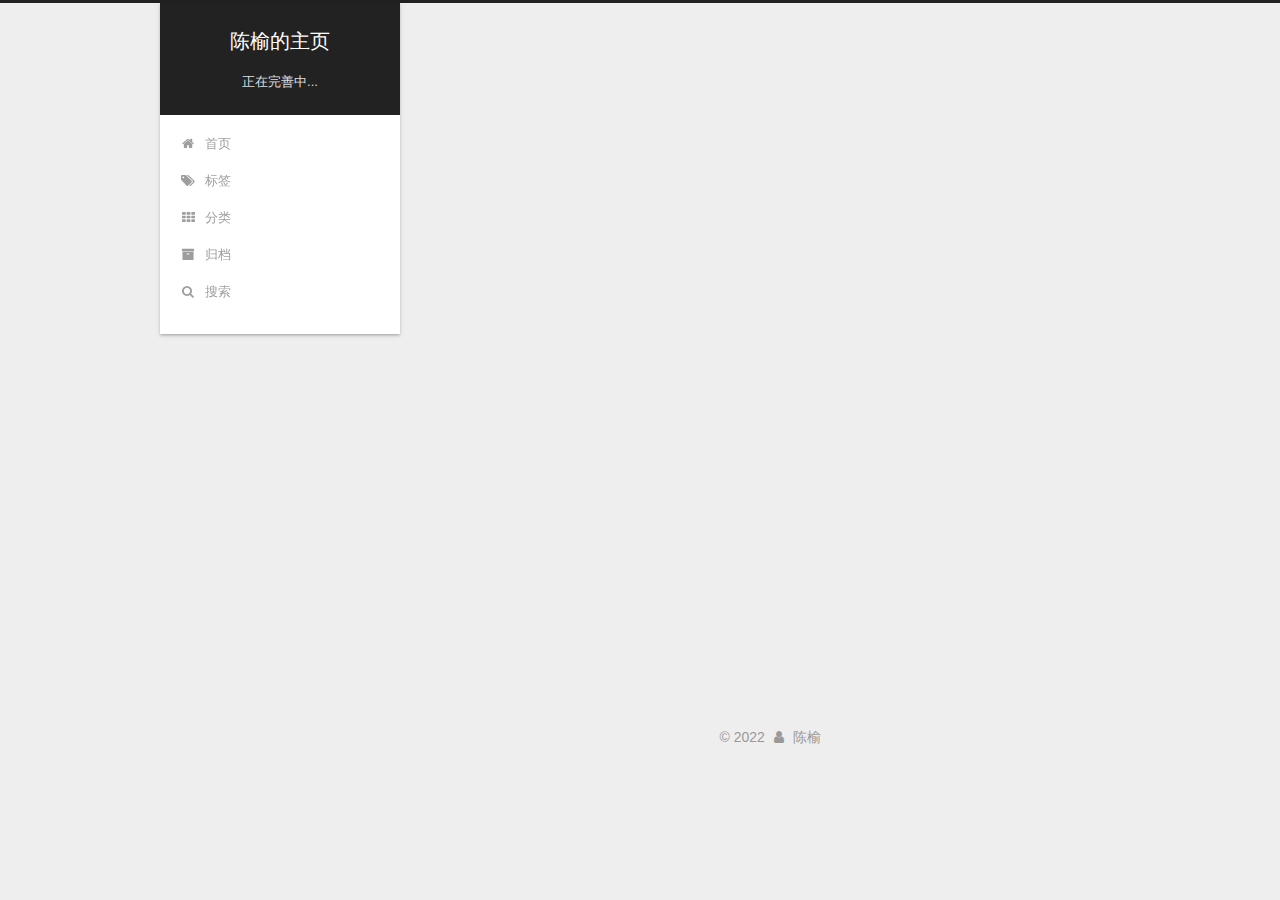
==== archives/index.html @ e77cda41 "Site updated: 2022-04-05 18:19:17" ====
<!DOCTYPE html>



  


<html class="theme-next gemini use-motion" lang="zh-Hans">
<head>
  <meta charset="UTF-8"/>
<meta http-equiv="X-UA-Compatible" content="IE=edge" />
<meta name="viewport" content="width=device-width, initial-scale=1, maximum-scale=1"/>
<meta name="theme-color" content="#222">









<meta http-equiv="Cache-Control" content="no-transform" />
<meta http-equiv="Cache-Control" content="no-siteapp" />
















  
  
  <link href="/lib/fancybox/source/jquery.fancybox.css?v=2.1.5" rel="stylesheet" type="text/css" />







<link href="/lib/font-awesome/css/font-awesome.min.css?v=4.6.2" rel="stylesheet" type="text/css" />

<link href="/css/main.css?v=5.1.4" rel="stylesheet" type="text/css" />


  <link rel="apple-touch-icon" sizes="180x180" href="/images/apple-touch-icon-next.png?v=5.1.4">


  <link rel="icon" type="image/png" sizes="32x32" href="/images/favicon-32x32-next.png?v=5.1.4">


  <link rel="icon" type="image/png" sizes="16x16" href="/images/favicon-16x16-next.png?v=5.1.4">


  <link rel="mask-icon" href="/images/logo.svg?v=5.1.4" color="#222">





  <meta name="keywords" content="Hexo, NexT" />










<meta property="og:type" content="website">
<meta property="og:title" content="陈榆的主页">
<meta property="og:url" content="http://example.com/archives/index.html">
<meta property="og:site_name" content="陈榆的主页">
<meta property="og:locale">
<meta property="article:author" content="陈榆">
<meta name="twitter:card" content="summary">



<script type="text/javascript" id="hexo.configurations">
  var NexT = window.NexT || {};
  var CONFIG = {
    root: '',
    scheme: 'Gemini',
    version: '5.1.4',
    sidebar: {"position":"left","display":"post","offset":12,"b2t":false,"scrollpercent":false,"onmobile":false},
    fancybox: true,
    tabs: true,
    motion: {"enable":true,"async":false,"transition":{"post_block":"fadeIn","post_header":"slideDownIn","post_body":"slideDownIn","coll_header":"slideLeftIn","sidebar":"slideUpIn"}},
    duoshuo: {
      userId: '0',
      author: '博主'
    },
    algolia: {
      applicationID: '',
      apiKey: '',
      indexName: '',
      hits: {"per_page":10},
      labels: {"input_placeholder":"Search for Posts","hits_empty":"We didn't find any results for the search: ${query}","hits_stats":"${hits} results found in ${time} ms"}
    }
  };
</script>



  <link rel="canonical" href="http://example.com/archives/"/>





  <title>归档 | 陈榆的主页</title>
  








<meta name="generator" content="Hexo 6.1.0"></head>

<body itemscope itemtype="http://schema.org/WebPage" lang="zh-Hans">

  
  
    
  

  <div class="container sidebar-position-left page-archive">
    <div class="headband"></div>

    <header id="header" class="header" itemscope itemtype="http://schema.org/WPHeader">
      <div class="header-inner"><div class="site-brand-wrapper">
  <div class="site-meta ">
    

    <div class="custom-logo-site-title">
      <a href="/"  class="brand" rel="start">
        <span class="logo-line-before"><i></i></span>
        <span class="site-title">陈榆的主页</span>
        <span class="logo-line-after"><i></i></span>
      </a>
    </div>
      
        <p class="site-subtitle">正在完善中...</p>
      
  </div>

  <div class="site-nav-toggle">
    <button>
      <span class="btn-bar"></span>
      <span class="btn-bar"></span>
      <span class="btn-bar"></span>
    </button>
  </div>
</div>

<nav class="site-nav">
  

  
    <ul id="menu" class="menu">
      
        
        <li class="menu-item menu-item-home">
          <a href="/%20" rel="section">
            
              <i class="menu-item-icon fa fa-fw fa-home"></i> <br />
            
            首页
          </a>
        </li>
      
        
        <li class="menu-item menu-item-tags">
          <a href="/tags/%20" rel="section">
            
              <i class="menu-item-icon fa fa-fw fa-tags"></i> <br />
            
            标签
          </a>
        </li>
      
        
        <li class="menu-item menu-item-categories">
          <a href="/categories/%20" rel="section">
            
              <i class="menu-item-icon fa fa-fw fa-th"></i> <br />
            
            分类
          </a>
        </li>
      
        
        <li class="menu-item menu-item-archives">
          <a href="/archives/%20" rel="section">
            
              <i class="menu-item-icon fa fa-fw fa-archive"></i> <br />
            
            归档
          </a>
        </li>
      

      
        <li class="menu-item menu-item-search">
          
            <a href="javascript:;" class="popup-trigger">
          
            
              <i class="menu-item-icon fa fa-search fa-fw"></i> <br />
            
            搜索
          </a>
        </li>
      
    </ul>
  

  
    <div class="site-search">
      
  <div class="popup search-popup local-search-popup">
  <div class="local-search-header clearfix">
    <span class="search-icon">
      <i class="fa fa-search"></i>
    </span>
    <span class="popup-btn-close">
      <i class="fa fa-times-circle"></i>
    </span>
    <div class="local-search-input-wrapper">
      <input autocomplete="off"
             placeholder="搜索..." spellcheck="false"
             type="text" id="local-search-input">
    </div>
  </div>
  <div id="local-search-result"></div>
</div>



    </div>
  
</nav>



 </div>
    </header>

    <main id="main" class="main">
      <div class="main-inner">
        <div class="content-wrap">
          <div id="content" class="content">
            

  
  
  
  <div class="post-block archive">
    <div id="posts" class="posts-collapse">
      <span class="archive-move-on"></span>

      <span class="archive-page-counter">
        
        
        
          
        
        嗯..! 目前共计 1 篇日志。 继续努力。
      </span>

      

        
        
        

        
          
          <div class="collection-title">
            <h1 class="archive-year" id="archive-year-2022">2022</h1>
          </div>
        
        

        

  <article class="post post-type-normal" itemscope itemtype="http://schema.org/Article">
    <header class="post-header">

      <h2 class="post-title">
        
            <a class="post-title-link" href="/2022/04/05/hello-world/" itemprop="url">
              
                <span itemprop="name">Hello World</span>
              
            </a>
        
      </h2>

      <div class="post-meta">
        <time class="post-time" itemprop="dateCreated"
              datetime="2022-04-05T15:08:56+08:00"
              content="2022-04-05" >
          04-05
        </time>
      </div>

    </header>
  </article>



      

    </div>
  </div>
  
  
  

  



          </div>
          


          

        </div>
        
          
  
  <div class="sidebar-toggle">
    <div class="sidebar-toggle-line-wrap">
      <span class="sidebar-toggle-line sidebar-toggle-line-first"></span>
      <span class="sidebar-toggle-line sidebar-toggle-line-middle"></span>
      <span class="sidebar-toggle-line sidebar-toggle-line-last"></span>
    </div>
  </div>

  <aside id="sidebar" class="sidebar">
    
    <div class="sidebar-inner">

      

      

      <section class="site-overview-wrap sidebar-panel sidebar-panel-active">
        <div class="site-overview">
          <div class="site-author motion-element" itemprop="author" itemscope itemtype="http://schema.org/Person">
            
              <img class="site-author-image" itemprop="image"
                src="/images/avatar.gif"
                alt="" />
            
              <p class="site-author-name" itemprop="name"></p>
              <p class="site-description motion-element" itemprop="description"></p>
          </div>

          <nav class="site-state motion-element">

            
              <div class="site-state-item site-state-posts">
              
                <a href="/archives/%20%7C%7C%20archive">
              
                  <span class="site-state-item-count">1</span>
                  <span class="site-state-item-name">日志</span>
                </a>
              </div>
            

            

            

          </nav>

          

          

          
          

          
          

          

        </div>
      </section>

      

      

    </div>
  </aside>


        
      </div>
    </main>

    <footer id="footer" class="footer">
      <div class="footer-inner">
        <div class="copyright">&copy; <span itemprop="copyrightYear">2022</span>
  <span class="with-love">
    <i class="fa fa-user"></i>
  </span>
  <span class="author" itemprop="copyrightHolder">陈榆</span>

  
</div>

<!--
  <div class="powered-by">由 <a class="theme-link" target="_blank" href="https://hexo.io">Hexo</a> 强力驱动</div>



  <span class="post-meta-divider">|</span>



  <div class="theme-info">主题 &mdash; <a class="theme-link" target="_blank" href="https://github.com/iissnan/hexo-theme-next">NexT.Gemini</a> v5.1.4</div>
-->



        







        
      </div>
    </footer>

    
      <div class="back-to-top">
        <i class="fa fa-arrow-up"></i>
        
      </div>
    

    

  </div>

  

<script type="text/javascript">
  if (Object.prototype.toString.call(window.Promise) !== '[object Function]') {
    window.Promise = null;
  }
</script>









  












  
  
    <script type="text/javascript" src="/lib/jquery/index.js?v=2.1.3"></script>
  

  
  
    <script type="text/javascript" src="/lib/fastclick/lib/fastclick.min.js?v=1.0.6"></script>
  

  
  
    <script type="text/javascript" src="/lib/jquery_lazyload/jquery.lazyload.js?v=1.9.7"></script>
  

  
  
    <script type="text/javascript" src="/lib/velocity/velocity.min.js?v=1.2.1"></script>
  

  
  
    <script type="text/javascript" src="/lib/velocity/velocity.ui.min.js?v=1.2.1"></script>
  

  
  
    <script type="text/javascript" src="/lib/fancybox/source/jquery.fancybox.pack.js?v=2.1.5"></script>
  


  


  <script type="text/javascript" src="/js/src/utils.js?v=5.1.4"></script>

  <script type="text/javascript" src="/js/src/motion.js?v=5.1.4"></script>



  
  


  <script type="text/javascript" src="/js/src/affix.js?v=5.1.4"></script>

  <script type="text/javascript" src="/js/src/schemes/pisces.js?v=5.1.4"></script>



  

  


  <script type="text/javascript" src="/js/src/bootstrap.js?v=5.1.4"></script>



  


  




	





  





  












  

  <script type="text/javascript">
    // Popup Window;
    var isfetched = false;
    var isXml = true;
    // Search DB path;
    var search_path = "search.xml";
    if (search_path.length === 0) {
      search_path = "search.xml";
    } else if (/json$/i.test(search_path)) {
      isXml = false;
    }
    var path = "/" + search_path;
    // monitor main search box;

    var onPopupClose = function (e) {
      $('.popup').hide();
      $('#local-search-input').val('');
      $('.search-result-list').remove();
      $('#no-result').remove();
      $(".local-search-pop-overlay").remove();
      $('body').css('overflow', '');
    }

    function proceedsearch() {
      $("body")
        .append('<div class="search-popup-overlay local-search-pop-overlay"></div>')
        .css('overflow', 'hidden');
      $('.search-popup-overlay').click(onPopupClose);
      $('.popup').toggle();
      var $localSearchInput = $('#local-search-input');
      $localSearchInput.attr("autocapitalize", "none");
      $localSearchInput.attr("autocorrect", "off");
      $localSearchInput.focus();
    }

    // search function;
    var searchFunc = function(path, search_id, content_id) {
      'use strict';

      // start loading animation
      $("body")
        .append('<div class="search-popup-overlay local-search-pop-overlay">' +
          '<div id="search-loading-icon">' +
          '<i class="fa fa-spinner fa-pulse fa-5x fa-fw"></i>' +
          '</div>' +
          '</div>')
        .css('overflow', 'hidden');
      $("#search-loading-icon").css('margin', '20% auto 0 auto').css('text-align', 'center');

      $.ajax({
        url: path,
        dataType: isXml ? "xml" : "json",
        async: true,
        success: function(res) {
          // get the contents from search data
          isfetched = true;
          $('.popup').detach().appendTo('.header-inner');
          var datas = isXml ? $("entry", res).map(function() {
            return {
              title: $("title", this).text(),
              content: $("content",this).text(),
              url: $("url" , this).text()
            };
          }).get() : res;
          var input = document.getElementById(search_id);
          var resultContent = document.getElementById(content_id);
          var inputEventFunction = function() {
            var searchText = input.value.trim().toLowerCase();
            var keywords = searchText.split(/[\s\-]+/);
            if (keywords.length > 1) {
              keywords.push(searchText);
            }
            var resultItems = [];
            if (searchText.length > 0) {
              // perform local searching
              datas.forEach(function(data) {
                var isMatch = false;
                var hitCount = 0;
                var searchTextCount = 0;
                var title = data.title.trim();
                var titleInLowerCase = title.toLowerCase();
                var content = data.content.trim().replace(/<[^>]+>/g,"");
                var contentInLowerCase = content.toLowerCase();
                var articleUrl = decodeURIComponent(data.url);
                var indexOfTitle = [];
                var indexOfContent = [];
                // only match articles with not empty titles
                if(title != '') {
                  keywords.forEach(function(keyword) {
                    function getIndexByWord(word, text, caseSensitive) {
                      var wordLen = word.length;
                      if (wordLen === 0) {
                        return [];
                      }
                      var startPosition = 0, position = [], index = [];
                      if (!caseSensitive) {
                        text = text.toLowerCase();
                        word = word.toLowerCase();
                      }
                      while ((position = text.indexOf(word, startPosition)) > -1) {
                        index.push({position: position, word: word});
                        startPosition = position + wordLen;
                      }
                      return index;
                    }

                    indexOfTitle = indexOfTitle.concat(getIndexByWord(keyword, titleInLowerCase, false));
                    indexOfContent = indexOfContent.concat(getIndexByWord(keyword, contentInLowerCase, false));
                  });
                  if (indexOfTitle.length > 0 || indexOfContent.length > 0) {
                    isMatch = true;
                    hitCount = indexOfTitle.length + indexOfContent.length;
                  }
                }

                // show search results

                if (isMatch) {
                  // sort index by position of keyword

                  [indexOfTitle, indexOfContent].forEach(function (index) {
                    index.sort(function (itemLeft, itemRight) {
                      if (itemRight.position !== itemLeft.position) {
                        return itemRight.position - itemLeft.position;
                      } else {
                        return itemLeft.word.length - itemRight.word.length;
                      }
                    });
                  });

                  // merge hits into slices

                  function mergeIntoSlice(text, start, end, index) {
                    var item = index[index.length - 1];
                    var position = item.position;
                    var word = item.word;
                    var hits = [];
                    var searchTextCountInSlice = 0;
                    while (position + word.length <= end && index.length != 0) {
                      if (word === searchText) {
                        searchTextCountInSlice++;
                      }
                      hits.push({position: position, length: word.length});
                      var wordEnd = position + word.length;

                      // move to next position of hit

                      index.pop();
                      while (index.length != 0) {
                        item = index[index.length - 1];
                        position = item.position;
                        word = item.word;
                        if (wordEnd > position) {
                          index.pop();
                        } else {
                          break;
                        }
                      }
                    }
                    searchTextCount += searchTextCountInSlice;
                    return {
                      hits: hits,
                      start: start,
                      end: end,
                      searchTextCount: searchTextCountInSlice
                    };
                  }

                  var slicesOfTitle = [];
                  if (indexOfTitle.length != 0) {
                    slicesOfTitle.push(mergeIntoSlice(title, 0, title.length, indexOfTitle));
                  }

                  var slicesOfContent = [];
                  while (indexOfContent.length != 0) {
                    var item = indexOfContent[indexOfContent.length - 1];
                    var position = item.position;
                    var word = item.word;
                    // cut out 100 characters
                    var start = position - 20;
                    var end = position + 80;
                    if(start < 0){
                      start = 0;
                    }
                    if (end < position + word.length) {
                      end = position + word.length;
                    }
                    if(end > content.length){
                      end = content.length;
                    }
                    slicesOfContent.push(mergeIntoSlice(content, start, end, indexOfContent));
                  }

                  // sort slices in content by search text's count and hits' count

                  slicesOfContent.sort(function (sliceLeft, sliceRight) {
                    if (sliceLeft.searchTextCount !== sliceRight.searchTextCount) {
                      return sliceRight.searchTextCount - sliceLeft.searchTextCount;
                    } else if (sliceLeft.hits.length !== sliceRight.hits.length) {
                      return sliceRight.hits.length - sliceLeft.hits.length;
                    } else {
                      return sliceLeft.start - sliceRight.start;
                    }
                  });

                  // select top N slices in content

                  var upperBound = parseInt('1');
                  if (upperBound >= 0) {
                    slicesOfContent = slicesOfContent.slice(0, upperBound);
                  }

                  // highlight title and content

                  function highlightKeyword(text, slice) {
                    var result = '';
                    var prevEnd = slice.start;
                    slice.hits.forEach(function (hit) {
                      result += text.substring(prevEnd, hit.position);
                      var end = hit.position + hit.length;
                      result += '<b class="search-keyword">' + text.substring(hit.position, end) + '</b>';
                      prevEnd = end;
                    });
                    result += text.substring(prevEnd, slice.end);
                    return result;
                  }

                  var resultItem = '';

                  if (slicesOfTitle.length != 0) {
                    resultItem += "<li><a href='" + articleUrl + "' class='search-result-title'>" + highlightKeyword(title, slicesOfTitle[0]) + "</a>";
                  } else {
                    resultItem += "<li><a href='" + articleUrl + "' class='search-result-title'>" + title + "</a>";
                  }

                  slicesOfContent.forEach(function (slice) {
                    resultItem += "<a href='" + articleUrl + "'>" +
                      "<p class=\"search-result\">" + highlightKeyword(content, slice) +
                      "...</p>" + "</a>";
                  });

                  resultItem += "</li>";
                  resultItems.push({
                    item: resultItem,
                    searchTextCount: searchTextCount,
                    hitCount: hitCount,
                    id: resultItems.length
                  });
                }
              })
            };
            if (keywords.length === 1 && keywords[0] === "") {
              resultContent.innerHTML = '<div id="no-result"><i class="fa fa-search fa-5x" /></div>'
            } else if (resultItems.length === 0) {
              resultContent.innerHTML = '<div id="no-result"><i class="fa fa-frown-o fa-5x" /></div>'
            } else {
              resultItems.sort(function (resultLeft, resultRight) {
                if (resultLeft.searchTextCount !== resultRight.searchTextCount) {
                  return resultRight.searchTextCount - resultLeft.searchTextCount;
                } else if (resultLeft.hitCount !== resultRight.hitCount) {
                  return resultRight.hitCount - resultLeft.hitCount;
                } else {
                  return resultRight.id - resultLeft.id;
                }
              });
              var searchResultList = '<ul class=\"search-result-list\">';
              resultItems.forEach(function (result) {
                searchResultList += result.item;
              })
              searchResultList += "</ul>";
              resultContent.innerHTML = searchResultList;
            }
          }

          if ('auto' === 'auto') {
            input.addEventListener('input', inputEventFunction);
          } else {
            $('.search-icon').click(inputEventFunction);
            input.addEventListener('keypress', function (event) {
              if (event.keyCode === 13) {
                inputEventFunction();
              }
            });
          }

          // remove loading animation
          $(".local-search-pop-overlay").remove();
          $('body').css('overflow', '');

          proceedsearch();
        }
      });
    }

    // handle and trigger popup window;
    $('.popup-trigger').click(function(e) {
      e.stopPropagation();
      if (isfetched === false) {
        searchFunc(path, 'local-search-input', 'local-search-result');
      } else {
        proceedsearch();
      };
    });

    $('.popup-btn-close').click(onPopupClose);
    $('.popup').click(function(e){
      e.stopPropagation();
    });
    $(document).on('keyup', function (event) {
      var shouldDismissSearchPopup = event.which === 27 &&
        $('.search-popup').is(':visible');
      if (shouldDismissSearchPopup) {
        onPopupClose();
      }
    });
  </script>





  

  

  

  
  

  

  

  

</body>
</html>
---- css/main.css ----
/* normalize.css v3.0.2 | MIT License | git.io/normalize */
html {
  font-family: sans-serif; /* 1 */
  -ms-text-size-adjust: 100%; /* 2 */
  -webkit-text-size-adjust: 100%; /* 2 */
}
body {
  margin: 0;
}
article,
aside,
details,
figcaption,
figure,
footer,
header,
hgroup,
main,
menu,
nav,
section,
summary {
  display: block;
}
audio,
canvas,
progress,
video {
  display: inline-block; /* 1 */
  vertical-align: baseline; /* 2 */
}
audio:not([controls]) {
  display: none;
  height: 0;
}
[hidden],
template {
  display: none;
}
a {
  background-color: transparent;
}
a:active,
a:hover {
  outline: 0;
}
abbr[title] {
  border-bottom: 1px dotted;
}
b,
strong {
  font-weight: bold;
}
dfn {
  font-style: italic;
}
h1 {
  font-size: 2em;
  margin: 0.67em 0;
}
mark {
  background: #ff0;
  color: #000;
}
small {
  font-size: 80%;
}
sub,
sup {
  font-size: 75%;
  line-height: 0;
  position: relative;
  vertical-align: baseline;
}
sup {
  top: -0.5em;
}
sub {
  bottom: -0.25em;
}
img {
  border: 0;
}
svg:not(:root) {
  overflow: hidden;
}
figure {
  margin: 1em 40px;
}
hr {
  -moz-box-sizing: content-box;
  box-sizing: content-box;
  height: 0;
}
pre {
  overflow: auto;
}
code,
kbd,
pre,
samp {
  font-family: monospace, monospace;
  font-size: 1em;
}
button,
input,
optgroup,
select,
textarea {
  color: inherit; /* 1 */
  font: inherit; /* 2 */
  margin: 0; /* 3 */
}
button {
  overflow: visible;
}
button,
select {
  text-transform: none;
}
button,
html input[type="button"],
input[type="reset"],
input[type="submit"] {
  -webkit-appearance: button; /* 2 */
  cursor: pointer; /* 3 */
}
button[disabled],
html input[disabled] {
  cursor: default;
}
button::-moz-focus-inner,
input::-moz-focus-inner {
  border: 0;
  padding: 0;
}
input {
  line-height: normal;
}
input[type="checkbox"],
input[type="radio"] {
  box-sizing: border-box; /* 1 */
  padding: 0; /* 2 */
}
input[type="number"]::-webkit-inner-spin-button,
input[type="number"]::-webkit-outer-spin-button {
  height: auto;
}
input[type="search"] {
  -webkit-appearance: textfield; /* 1 */
  -moz-box-sizing: content-box;
  -webkit-box-sizing: content-box; /* 2 */
  box-sizing: content-box;
}
input[type="search"]::-webkit-search-cancel-button,
input[type="search"]::-webkit-search-decoration {
  -webkit-appearance: none;
}
fieldset {
  border: 1px solid #c0c0c0;
  margin: 0 2px;
  padding: 0.35em 0.625em 0.75em;
}
legend {
  border: 0; /* 1 */
  padding: 0; /* 2 */
}
textarea {
  overflow: auto;
}
optgroup {
  font-weight: bold;
}
table {
  border-collapse: collapse;
  border-spacing: 0;
}
td,
th {
  padding: 0;
}
::selection {
  background: #262a30;
  color: #fff;
}
body {
  position: relative;
  font-family: 'Lato', "PingFang SC", "Microsoft YaHei", sans-serif;
  font-size: 14px;
  line-height: 2;
  color: #555;
  background: #eee;
}
@media (max-width: 767px) {
  body {
    padding-right: 0 !important;
  }
}
@media (min-width: 768px) and (max-width: 991px) {
  body {
    padding-right: 0 !important;
  }
}
@media (min-width: 1600px) {
  body {
    font-size: 16px;
  }
}
h1,
h2,
h3,
h4,
h5,
h6 {
  margin: 0;
  padding: 0;
  font-weight: bold;
  line-height: 1.5;
  font-family: 'Lato', "PingFang SC", "Microsoft YaHei", sans-serif;
}
h2,
h3,
h4,
h5,
h6 {
  margin: 20px 0 15px;
}
h1 {
  font-size: 22px;
}
@media (max-width: 767px) {
  h1 {
    font-size: 18px;
  }
}
h2 {
  font-size: 20px;
}
@media (max-width: 767px) {
  h2 {
    font-size: 16px;
  }
}
h3 {
  font-size: 18px;
}
@media (max-width: 767px) {
  h3 {
    font-size: 14px;
  }
}
h4 {
  font-size: 16px;
}
@media (max-width: 767px) {
  h4 {
    font-size: 12px;
  }
}
h5 {
  font-size: 14px;
}
@media (max-width: 767px) {
  h5 {
    font-size: 10px;
  }
}
h6 {
  font-size: 12px;
}
@media (max-width: 767px) {
  h6 {
    font-size: 8px;
  }
}
p {
  margin: 0 0 20px 0;
}
a {
  color: #555;
  text-decoration: none;
  outline: none;
  border-bottom: 1px solid #999;
  word-wrap: break-word;
}
a:hover {
  color: #222;
  border-bottom-color: #222;
}
blockquote {
  margin: 0;
  padding: 0;
}
img {
  display: block;
  margin: auto;
  max-width: 100%;
  height: auto;
}
hr {
  margin: 40px 0;
  height: 3px;
  border: none;
  background-color: #ddd;
  background-image: repeating-linear-gradient(-45deg, #fff, #fff 4px, transparent 4px, transparent 8px);
}
blockquote {
  padding: 0 15px;
  color: #666;
  border-left: 4px solid #ddd;
}
blockquote cite::before {
  content: "-";
  padding: 0 5px;
}
dt {
  font-weight: 700;
}
dd {
  margin: 0;
  padding: 0;
}
kbd {
  border: 1px solid #ccc;
  border-radius: 0.2em;
  box-shadow: 0.1em 0.1em 0.2em rgba(0,0,0,0.1);
  background-color: #f9f9f9;
  font-family: inherit;
  background-image: -webkit-linear-gradient(top, #eee, #fff, #eee);
  padding: 0.1em 0.3em;
  white-space: nowrap;
}
.text-left {
  text-align: left;
}
.text-center {
  text-align: center;
}
.text-right {
  text-align: right;
}
.text-justify {
  text-align: justify;
}
.text-nowrap {
  white-space: nowrap;
}
.text-lowercase {
  text-transform: lowercase;
}
.text-uppercase {
  text-transform: uppercase;
}
.text-capitalize {
  text-transform: capitalize;
}
.center-block {
  display: block;
  margin-left: auto;
  margin-right: auto;
}
.clearfix:before,
.clearfix:after {
  content: " ";
  display: table;
}
.clearfix:after {
  clear: both;
}
.pullquote {
  width: 45%;
}
.pullquote.left {
  float: left;
  margin-left: 5px;
  margin-right: 10px;
}
.pullquote.right {
  float: right;
  margin-left: 10px;
  margin-right: 5px;
}
.affix.affix.affix {
  position: fixed;
}
.translation {
  margin-top: -20px;
  font-size: 14px;
  color: #999;
}
.scrollbar-measure {
  width: 100px;
  height: 100px;
  overflow: scroll;
  position: absolute;
  top: -9999px;
}
.use-motion .motion-element {
  opacity: 0;
}
table {
  margin: 20px 0;
  width: 100%;
  border-collapse: collapse;
  border-spacing: 0;
  border: 1px solid #ddd;
  font-size: 14px;
  table-layout: fixed;
  word-wrap: break-all;
}
table>tbody>tr:nth-of-type(odd) {
  background-color: #f9f9f9;
}
table>tbody>tr:hover {
  background-color: #f5f5f5;
}
caption,
th,
td {
  padding: 8px;
  text-align: left;
  vertical-align: middle;
  font-weight: normal;
}
th,
td {
  border-bottom: 3px solid #ddd;
  border-right: 1px solid #eee;
}
th {
  padding-bottom: 10px;
  font-weight: 700;
}
td {
  border-bottom-width: 1px;
}
html,
body {
  height: 100%;
}
.container {
  position: relative;
  min-height: 100%;
}
.header-inner {
  margin: 0 auto;
  padding: 100px 0 70px;
  width: calc(100% - 252px);
}
@media (min-width: 1600px) {
  .container .header-inner {
    width: 900px;
  }
}
.main {
  padding-bottom: 150px;
}
.main-inner {
  margin: 0 auto;
  width: calc(100% - 252px);
}
@media (min-width: 1600px) {
  .container .main-inner {
    width: 900px;
  }
}
.footer {
  position: absolute;
  left: 0;
  bottom: 0;
  width: 100%;
  min-height: 50px;
}
.footer-inner {
  box-sizing: border-box;
  margin: 20px auto;
  width: calc(100% - 252px);
}
@media (min-width: 1600px) {
  .container .footer-inner {
    width: 900px;
  }
}
pre,
.highlight {
  overflow: auto;
  margin: 20px 0;
  padding: 0;
  font-size: 13px;
  color: #4d4d4c;
  background: #f7f7f7;
  line-height: 1.6;
}
pre,
code {
  font-family: consolas, Menlo, "PingFang SC", "Microsoft YaHei", monospace;
}
code {
  padding: 2px 4px;
  word-wrap: break-word;
  color: #555;
  background: #eee;
  border-radius: 3px;
  font-size: 13px;
}
pre {
  padding: 10px;
}
pre code {
  padding: 0;
  color: #4d4d4c;
  background: none;
  text-shadow: none;
}
.highlight {
  border-radius: 1px;
}
.highlight pre {
  border: none;
  margin: 0;
  padding: 10px 0;
}
.highlight table {
  margin: 0;
  width: auto;
  border: none;
}
.highlight td {
  border: none;
  padding: 0;
}
.highlight figcaption {
  font-size: 1em;
  color: #4d4d4c;
  line-height: 1em;
  margin-bottom: 1em;
}
.highlight figcaption:before,
.highlight figcaption:after {
  content: " ";
  display: table;
}
.highlight figcaption:after {
  clear: both;
}
.highlight figcaption a {
  float: right;
  color: #4d4d4c;
}
.highlight figcaption a:hover {
  border-bottom-color: #4d4d4c;
}
.highlight .gutter pre {
  padding-left: 10px;
  padding-right: 10px;
  color: #869194;
  text-align: right;
  background-color: #eff2f3;
}
.highlight .code pre {
  width: 100%;
  padding-left: 10px;
  padding-right: 10px;
  background-color: #f7f7f7;
}
.highlight .line {
  height: 20px;
}
.gutter {
  -webkit-user-select: none;
  -moz-user-select: none;
  -ms-user-select: none;
  user-select: none;
}
.gist table {
  width: auto;
}
.gist table td {
  border: none;
}
pre .deletion {
  background: #fdd;
}
pre .addition {
  background: #dfd;
}
pre .meta {
  color: #8959a8;
}
pre .comment {
  color: #8e908c;
}
pre .variable,
pre .attribute,
pre .tag,
pre .regexp,
pre .ruby .constant,
pre .xml .tag .title,
pre .xml .pi,
pre .xml .doctype,
pre .html .doctype,
pre .css .id,
pre .css .class,
pre .css .pseudo {
  color: #c82829;
}
pre .number,
pre .preprocessor,
pre .built_in,
pre .literal,
pre .params,
pre .constant,
pre .command {
  color: #f5871f;
}
pre .ruby .class .title,
pre .css .rules .attribute,
pre .string,
pre .value,
pre .inheritance,
pre .header,
pre .ruby .symbol,
pre .xml .cdata,
pre .special,
pre .number,
pre .formula {
  color: #718c00;
}
pre .title,
pre .css .hexcolor {
  color: #3e999f;
}
pre .function,
pre .python .decorator,
pre .python .title,
pre .ruby .function .title,
pre .ruby .title .keyword,
pre .perl .sub,
pre .javascript .title,
pre .coffeescript .title {
  color: #4271ae;
}
pre .keyword,
pre .javascript .function {
  color: #8959a8;
}
.full-image.full-image.full-image.full-image {
  border: none;
  max-width: 100%;
  width: auto;
  margin: 20px auto 25px;
}
@media (min-width: 992px) {
  .full-image.full-image.full-image.full-image {
    max-width: none;
    width: 118%;
    margin: 0 -9%;
  }
}
.blockquote-center,
.page-home .post-type-quote blockquote,
.page-post-detail .post-type-quote blockquote {
  position: relative;
  margin: 40px 0;
  padding: 0;
  border-left: none;
  text-align: center;
}
.blockquote-center::before,
.page-home .post-type-quote blockquote::before,
.page-post-detail .post-type-quote blockquote::before,
.blockquote-center::after,
.page-home .post-type-quote blockquote::after,
.page-post-detail .post-type-quote blockquote::after {
  position: absolute;
  content: ' ';
  display: block;
  width: 100%;
  height: 24px;
  opacity: 0.2;
  background-repeat: no-repeat;
  background-position: 0 -6px;
  background-size: 22px 22px;
}
.blockquote-center::before,
.page-home .post-type-quote blockquote::before,
.page-post-detail .post-type-quote blockquote::before {
  top: -20px;
  background-image: url("../images/quote-l.svg");
  border-top: 1px solid #ccc;
}
.blockquote-center::after,
.page-home .post-type-quote blockquote::after,
.page-post-detail .post-type-quote blockquote::after {
  bottom: -20px;
  background-image: url("../images/quote-r.svg");
  border-bottom: 1px solid #ccc;
  background-position: 100% 8px;
}
.blockquote-center p,
.page-home .post-type-quote blockquote p,
.page-post-detail .post-type-quote blockquote p,
.blockquote-center div,
.page-home .post-type-quote blockquote div,
.page-post-detail .post-type-quote blockquote div {
  text-align: center;
}
.post .post-body .group-picture img {
  box-sizing: border-box;
  padding: 0 3px;
  border: none;
}
.post .group-picture-row {
  overflow: hidden;
  margin-top: 6px;
}
.post .group-picture-row:first-child {
  margin-top: 0;
}
.post .group-picture-column {
  float: left;
}
.page-post-detail .post-body .group-picture-column {
  float: none;
  margin-top: 10px;
  width: auto !important;
}
.page-post-detail .post-body .group-picture-column img {
  margin: 0 auto;
}
.page-archive .group-picture-container {
  overflow: hidden;
}
.page-archive .group-picture-row {
  float: left;
}
.page-archive .group-picture-row:first-child {
  margin-top: 6px;
}
.page-archive .group-picture-column {
  max-width: 150px;
  max-height: 150px;
}
.post-body .note {
  position: relative;
  padding: 15px;
  margin-bottom: 20px;
  border: 1px solid #eee;
  border-left-width: 5px;
  border-radius: 3px;
}
.post-body .note h2,
.post-body .note h3,
.post-body .note h4,
.post-body .note h5,
.post-body .note h6 {
  margin-top: 0;
  margin-bottom: 0;
  border-bottom: initial;
  padding-top: 0 !important;
}
.post-body .note p:first-child,
.post-body .note ul:first-child,
.post-body .note ol:first-child,
.post-body .note table:first-child,
.post-body .note pre:first-child,
.post-body .note blockquote:first-child {
  margin-top: 0;
}
.post-body .note p:last-child,
.post-body .note ul:last-child,
.post-body .note ol:last-child,
.post-body .note table:last-child,
.post-body .note pre:last-child,
.post-body .note blockquote:last-child {
  margin-bottom: 0;
}
.post-body .note.default {
  border-left-color: #777;
}
.post-body .note.default h2,
.post-body .note.default h3,
.post-body .note.default h4,
.post-body .note.default h5,
.post-body .note.default h6 {
  color: #777;
}
.post-body .note.primary {
  border-left-color: #6f42c1;
}
.post-body .note.primary h2,
.post-body .note.primary h3,
.post-body .note.primary h4,
.post-body .note.primary h5,
.post-body .note.primary h6 {
  color: #6f42c1;
}
.post-body .note.info {
  border-left-color: #428bca;
}
.post-body .note.info h2,
.post-body .note.info h3,
.post-body .note.info h4,
.post-body .note.info h5,
.post-body .note.info h6 {
  color: #428bca;
}
.post-body .note.success {
  border-left-color: #5cb85c;
}
.post-body .note.success h2,
.post-body .note.success h3,
.post-body .note.success h4,
.post-body .note.success h5,
.post-body .note.success h6 {
  color: #5cb85c;
}
.post-body .note.warning {
  border-left-color: #f0ad4e;
}
.post-body .note.warning h2,
.post-body .note.warning h3,
.post-body .note.warning h4,
.post-body .note.warning h5,
.post-body .note.warning h6 {
  color: #f0ad4e;
}
.post-body .note.danger {
  border-left-color: #d9534f;
}
.post-body .note.danger h2,
.post-body .note.danger h3,
.post-body .note.danger h4,
.post-body .note.danger h5,
.post-body .note.danger h6 {
  color: #d9534f;
}
.post-body .label {
  display: inline;
  padding: 0 2px;
  white-space: nowrap;
}
.post-body .label.default {
  background-color: #f0f0f0;
}
.post-body .label.primary {
  background-color: #efe6f7;
}
.post-body .label.info {
  background-color: #e5f2f8;
}
.post-body .label.success {
  background-color: #e7f4e9;
}
.post-body .label.warning {
  background-color: #fcf6e1;
}
.post-body .label.danger {
  background-color: #fae8eb;
}
.post-body .tabs {
  position: relative;
  display: block;
  margin-bottom: 20px;
  padding-top: 10px;
}
.post-body .tabs ul.nav-tabs {
  margin: 0;
  padding: 0;
  display: flex;
  margin-bottom: -1px;
}
@media (max-width: 413px) {
  .post-body .tabs ul.nav-tabs {
    display: block;
    margin-bottom: 5px;
  }
}
.post-body .tabs ul.nav-tabs li.tab {
  list-style-type: none !important;
  margin: 0 0.25em 0 0;
  border-top: 3px solid transparent;
  border-left: 1px solid transparent;
  border-right: 1px solid transparent;
}
@media (max-width: 413px) {
  .post-body .tabs ul.nav-tabs li.tab {
    margin: initial;
    border-top: 1px solid transparent;
    border-left: 3px solid transparent;
    border-right: 1px solid transparent;
    border-bottom: 1px solid transparent;
  }
}
.post-body .tabs ul.nav-tabs li.tab a {
  outline: 0;
  border-bottom: initial;
  display: block;
  line-height: 1.8em;
  padding: 0.25em 0.75em;
  transition-duration: 0.2s;
  transition-timing-function: ease-out;
  transition-delay: 0s;
}
.post-body .tabs ul.nav-tabs li.tab a i {
  width: 1.285714285714286em;
}
.post-body .tabs ul.nav-tabs li.tab.active {
  border-top: 3px solid #fc6423;
  border-left: 1px solid #ddd;
  border-right: 1px solid #ddd;
  background-color: #fff;
}
@media (max-width: 413px) {
  .post-body .tabs ul.nav-tabs li.tab.active {
    border-top: 1px solid #ddd;
    border-left: 3px solid #fc6423;
    border-right: 1px solid #ddd;
    border-bottom: 1px solid #ddd;
  }
}
.post-body .tabs ul.nav-tabs li.tab.active a {
  cursor: default;
  color: #555;
}
.post-body .tabs .tab-content {
  background-color: #fff;
}
.post-body .tabs .tab-content .tab-pane {
  border: 1px solid #ddd;
  padding: 20px 20px 0 20px;
}
.post-body .tabs .tab-content .tab-pane:not(.active) {
  display: none !important;
}
.post-body .tabs .tab-content .tab-pane.active {
  display: block !important;
}
.btn {
  display: inline-block;
  padding: 0 20px;
  font-size: 14px;
  color: #555;
  background: #fff;
  border: 2px solid #555;
  text-decoration: none;
  border-radius: 2px;
  transition-property: background-color;
  transition-duration: 0.2s;
  transition-timing-function: ease-in-out;
  transition-delay: 0s;
  line-height: 2;
}
.btn:hover {
  border-color: #222;
  color: #fff;
  background: #222;
}
.btn +.btn {
  margin: 0 0 8px 8px;
}
.btn .fa-fw {
  width: 1.285714285714286em;
  text-align: left;
}
.btn-bar {
  display: block;
  width: 22px;
  height: 2px;
  background: #555;
  border-radius: 1px;
}
.btn-bar+.btn-bar {
  margin-top: 4px;
}
.pagination {
  margin: 120px 0 40px;
  text-align: center;
  border-top: 1px solid #eee;
}
.page-number-basic,
.pagination .prev,
.pagination .next,
.pagination .page-number,
.pagination .space {
  display: inline-block;
  position: relative;
  top: -1px;
  margin: 0 10px;
  padding: 0 11px;
}
@media (max-width: 767px) {
  .page-number-basic,
  .pagination .prev,
  .pagination .next,
  .pagination .page-number,
  .pagination .space {
    margin: 0 5px;
  }
}
.pagination .prev,
.pagination .next,
.pagination .page-number {
  border-bottom: 0;
  border-top: 1px solid #eee;
  transition-property: border-color;
  transition-duration: 0.2s;
  transition-timing-function: ease-in-out;
  transition-delay: 0s;
}
.pagination .prev:hover,
.pagination .next:hover,
.pagination .page-number:hover {
  border-top-color: #222;
}
.pagination .space {
  padding: 0;
  margin: 0;
}
.pagination .prev {
  margin-left: 0;
}
.pagination .next {
  margin-right: 0;
}
.pagination .page-number.current {
  color: #fff;
  background: #ccc;
  border-top-color: #ccc;
}
@media (max-width: 767px) {
  .pagination {
    border-top: none;
  }
  .pagination .prev,
  .pagination .next,
  .pagination .page-number {
    margin-bottom: 10px;
    border-top: 0;
    border-bottom: 1px solid #eee;
    padding: 0 10px;
  }
  .pagination .prev:hover,
  .pagination .next:hover,
  .pagination .page-number:hover {
    border-bottom-color: #222;
  }
}
.comments {
  margin: 60px 20px 0;
}
.tag-cloud {
  text-align: center;
}
.tag-cloud a {
  display: inline-block;
  margin: 10px;
}
.back-to-top {
  box-sizing: border-box;
  position: fixed;
  bottom: -100px;
  right: 30px;
  z-index: 1050;
  padding: 0 6px;
  width: 24px;
  background: #222;
  font-size: 12px;
  opacity: 0.6;
  color: #fff;
  cursor: pointer;
  text-align: center;
  -webkit-transform: translateZ(0);
  transition-property: bottom;
  transition-duration: 0.2s;
  transition-timing-function: ease-in-out;
  transition-delay: 0s;
}
@media (min-width: 768px) and (max-width: 991px) {
  .back-to-top {
    display: none !important;
  }
}
@media (max-width: 767px) {
  .back-to-top {
    display: none !important;
  }
}
.back-to-top.back-to-top-on {
  bottom: 30px;
}
.header {
  background: transparent;
}
.header-inner {
  position: relative;
}
.headband {
  height: 3px;
  background: #222;
}
.site-meta {
  margin: 0;
  text-align: center;
}
@media (max-width: 767px) {
  .site-meta {
    text-align: center;
  }
}
.brand {
  position: relative;
  display: inline-block;
  padding: 0 40px;
  color: #fff;
  background: #222;
  border-bottom: none;
}
.brand:hover {
  color: #fff;
}
.logo {
  display: inline-block;
  margin-right: 5px;
  line-height: 36px;
  vertical-align: top;
}
.site-title {
  display: inline-block;
  vertical-align: top;
  line-height: 36px;
  font-size: 20px;
  font-weight: normal;
  font-family: 'Lato', "PingFang SC", "Microsoft YaHei", sans-serif;
}
.site-subtitle {
  margin-top: 10px;
  font-size: 13px;
  color: #ddd;
}
.use-motion .brand {
  opacity: 0;
}
.use-motion .logo,
.use-motion .site-title,
.use-motion .site-subtitle {
  opacity: 0;
  position: relative;
  top: -10px;
}
.site-nav-toggle {
  display: none;
  position: absolute;
  top: 10px;
  left: 10px;
}
@media (max-width: 767px) {
  .site-nav-toggle {
    display: block;
  }
}
.site-nav-toggle button {
  margin-top: 2px;
  padding: 9px 10px;
  background: transparent;
  border: none;
}
@media (max-width: 767px) {
  .site-nav {
    display: none;
    margin: 0 -10px;
    padding: 0 10px;
    clear: both;
    border-top: 1px solid #ddd;
  }
}
@media (min-width: 768px) and (max-width: 991px) {
  .site-nav {
    display: block !important;
  }
}
@media (min-width: 992px) {
  .site-nav {
    display: block !important;
  }
}
.menu {
  margin-top: 20px;
  padding-left: 0;
  text-align: center;
}
.menu .menu-item {
  display: inline-block;
  margin: 0 10px;
  list-style: none;
}
@media screen and (max-width: 767px) {
  .menu .menu-item {
    margin-top: 10px;
  }
}
.menu .menu-item a {
  display: block;
  font-size: 13px;
  line-height: inherit;
  border-bottom: 1px solid transparent;
  transition-property: border-color;
  transition-duration: 0.2s;
  transition-timing-function: ease-in-out;
  transition-delay: 0s;
}
.menu .menu-item a:hover,
.menu-item-active a {
  border-bottom-color: #222;
}
.menu .menu-item .fa {
  margin-right: 5px;
}
.use-motion .menu-item {
  opacity: 0;
}
.post-body {
  font-family: 'Lato', "PingFang SC", "Microsoft YaHei", sans-serif;
}
@media (max-width: 767px) {
  .post-body {
    word-break: break-word;
  }
}
.post-body .fancybox img {
  display: block !important;
  margin: 0 auto;
  cursor: pointer;
  cursor: zoom-in;
  cursor: -webkit-zoom-in;
}
.post-body .image-caption,
.post-body .figure .caption {
  margin: -20px auto 15px;
  text-align: center;
  font-size: 14px;
  color: #999;
  font-weight: bold;
  line-height: 1;
}
.post-sticky-flag {
  display: inline-block;
  font-size: 16px;
  -ms-transform: rotate(30deg);
  -webkit-transform: rotate(30deg);
  -moz-transform: rotate(30deg);
  -ms-transform: rotate(30deg);
  -o-transform: rotate(30deg);
  transform: rotate(30deg);
}
.use-motion .post-block,
.use-motion .pagination,
.use-motion .comments {
  opacity: 0;
}
.use-motion .post-header {
  opacity: 0;
}
.use-motion .post-body {
  opacity: 0;
}
.use-motion .collection-title {
  opacity: 0;
}
.posts-expand {
  padding-top: 40px;
}
@media (max-width: 767px) {
  .posts-expand {
    margin: 0 20px;
  }
  .post-body pre .gutter pre {
    padding-right: 10px;
  }
  .post-body .highlight {
    margin-left: 0px;
    margin-right: 0px;
    padding: 0;
  }
  .post-body .highlight .gutter pre {
    padding-right: 10px;
  }
}
@media (min-width: 992px) {
  .posts-expand .post-body {
    text-align: justify;
  }
}
.posts-expand .post-body h2,
.posts-expand .post-body h3,
.posts-expand .post-body h4,
.posts-expand .post-body h5,
.posts-expand .post-body h6 {
  padding-top: 10px;
}
.posts-expand .post-body h2 .header-anchor,
.posts-expand .post-body h3 .header-anchor,
.posts-expand .post-body h4 .header-anchor,
.posts-expand .post-body h5 .header-anchor,
.posts-expand .post-body h6 .header-anchor {
  float: right;
  margin-left: 10px;
  color: #ccc;
  border-bottom-style: none;
  visibility: hidden;
}
.posts-expand .post-body h2 .header-anchor:hover,
.posts-expand .post-body h3 .header-anchor:hover,
.posts-expand .post-body h4 .header-anchor:hover,
.posts-expand .post-body h5 .header-anchor:hover,
.posts-expand .post-body h6 .header-anchor:hover {
  color: inherit;
}
.posts-expand .post-body h2:hover .header-anchor,
.posts-expand .post-body h3:hover .header-anchor,
.posts-expand .post-body h4:hover .header-anchor,
.posts-expand .post-body h5:hover .header-anchor,
.posts-expand .post-body h6:hover .header-anchor {
  visibility: visible;
}
.posts-expand .post-body ul li {
  list-style: circle;
}
.posts-expand .post-body img {
  box-sizing: border-box;
  margin: auto;
  padding: 3px;
  border: 1px solid #ddd;
}
.posts-expand .post-body .fancybox img {
  margin: 0 auto 25px;
}
@media (max-width: 767px) {
  .posts-collapse {
    margin: 0 20px;
  }
  .posts-collapse .post-title,
  .posts-collapse .post-meta {
    display: block;
    width: auto;
    text-align: left;
  }
}
.posts-collapse {
  position: relative;
  z-index: 1010;
  margin-left: 55px;
}
.posts-collapse::after {
  content: " ";
  position: absolute;
  top: 20px;
  left: 0;
  margin-left: -2px;
  width: 4px;
  height: 100%;
  background: #f5f5f5;
  z-index: -1;
}
@media (max-width: 767px) {
  .posts-collapse {
    margin: 0 20px;
  }
}
.posts-collapse .collection-title {
  position: relative;
  margin: 60px 0;
}
.posts-collapse .collection-title h1,
.posts-collapse .collection-title h2 {
  margin-left: 20px;
}
.posts-collapse .collection-title small {
  color: #bbb;
  margin-left: 5px;
}
.posts-collapse .collection-title::before {
  content: " ";
  position: absolute;
  left: 0;
  top: 50%;
  margin-left: -4px;
  margin-top: -4px;
  width: 8px;
  height: 8px;
  background: #bbb;
  border-radius: 50%;
}
.posts-collapse .post {
  margin: 30px 0;
}
.posts-collapse .post-header {
  position: relative;
  transition-duration: 0.2s;
  transition-timing-function: ease-in-out;
  transition-delay: 0s;
  transition-property: border;
  border-bottom: 1px dashed #ccc;
}
.posts-collapse .post-header::before {
  content: " ";
  position: absolute;
  left: 0;
  top: 12px;
  width: 6px;
  height: 6px;
  margin-left: -4px;
  background: #bbb;
  border-radius: 50%;
  border: 1px solid #fff;
  transition-duration: 0.2s;
  transition-timing-function: ease-in-out;
  transition-delay: 0s;
  transition-property: background;
}
.posts-collapse .post-header:hover {
  border-bottom-color: #666;
}
.posts-collapse .post-header:hover::before {
  background: #222;
}
.posts-collapse .post-meta {
  position: absolute;
  font-size: 12px;
  left: 20px;
  top: 5px;
}
.posts-collapse .post-comments-count {
  display: none;
}
.posts-collapse .post-title {
  margin-left: 60px;
  font-size: 16px;
  font-weight: normal;
  line-height: inherit;
}
.posts-collapse .post-title::after {
  margin-left: 3px;
  opacity: 0.6;
}
.posts-collapse .post-title a {
  color: #666;
  border-bottom: none;
}
.page-home .post-type-quote .post-header,
.page-post-detail .post-type-quote .post-header,
.page-home .post-type-quote .post-tags,
.page-post-detail .post-type-quote .post-tags {
  display: none;
}
.posts-expand .post-title {
  text-align: center;
  word-break: break-word;
  font-weight: 400;
}
.posts-expand .post-title-link {
  display: inline-block;
  position: relative;
  color: #555;
  border-bottom: none;
  line-height: 1.2;
  vertical-align: top;
}
.posts-expand .post-title-link::before {
  content: "";
  position: absolute;
  width: 100%;
  height: 2px;
  bottom: 0;
  left: 0;
  background-color: #000;
  visibility: hidden;
  -webkit-transform: scaleX(0);
  -moz-transform: scaleX(0);
  -ms-transform: scaleX(0);
  -o-transform: scaleX(0);
  transform: scaleX(0);
  transition-duration: 0.2s;
  transition-timing-function: ease-in-out;
  transition-delay: 0s;
}
.posts-expand .post-title-link:hover::before {
  visibility: visible;
  -webkit-transform: scaleX(1);
  -moz-transform: scaleX(1);
  -ms-transform: scaleX(1);
  -o-transform: scaleX(1);
  transform: scaleX(1);
}
.posts-expand .post-title-link .fa {
  font-size: 16px;
}
.posts-expand .post-meta {
  margin: 3px 0 60px 0;
  color: #999;
  font-family: 'Lato', "PingFang SC", "Microsoft YaHei", sans-serif;
  font-size: 12px;
  text-align: center;
}
.posts-expand .post-meta .post-category-list {
  display: inline-block;
  margin: 0;
  padding: 3px;
}
.posts-expand .post-meta .post-category-list-link {
  color: #999;
}
.posts-expand .post-meta .post-description {
  font-size: 14px;
  margin-top: 2px;
}
.post-meta-divider {
  margin: 0 0.5em;
}
.post-meta-item-icon {
  margin-right: 3px;
}
@media (min-width: 768px) and (max-width: 991px) {
  .post-meta-item-icon {
    display: inline-block;
  }
}
@media (max-width: 767px) {
  .post-meta-item-icon {
    display: inline-block;
  }
}
@media (min-width: 768px) and (max-width: 991px) {
  .post-meta-item-text {
    display: none;
  }
}
@media (max-width: 767px) {
  .post-meta-item-text {
    display: none;
  }
}
@media (max-width: 767px) {
  .posts-expand .post-comments-count {
    display: none;
  }
}
.post-button {
  margin-top: 40px;
}
.posts-expand .post-tags {
  margin-top: 40px;
  text-align: center;
}
.posts-expand .post-tags a {
  display: inline-block;
  margin-right: 10px;
  font-size: 13px;
}
.post-nav {
  display: table;
  margin-top: 15px;
  width: 100%;
  border-top: 1px solid #eee;
}
.post-nav-divider {
  display: table-cell;
  width: 10%;
}
.post-nav-item {
  display: table-cell;
  padding: 10px 0 0 0;
  width: 45%;
  vertical-align: top;
}
.post-nav-item a {
  position: relative;
  display: block;
  line-height: 25px;
  font-size: 14px;
  color: #555;
  border-bottom: none;
}
.post-nav-item a:hover {
  color: #222;
  border-bottom: none;
}
.post-nav-item a:active {
  top: 2px;
}
.post-nav-item .fa {
  position: absolute;
  top: 8px;
  left: 0;
  font-size: 12px;
}
.post-nav-next a {
  padding-left: 15px;
}
.post-nav-prev {
  text-align: right;
}
.post-nav-prev a {
  padding-right: 15px;
}
.post-nav-prev .fa {
  right: 0;
  left: auto;
}
.posts-expand .post-eof {
  display: block;
  margin: 80px auto 60px;
  width: 8%;
  height: 1px;
  background: #ccc;
  text-align: center;
}
.post:last-child .post-eof.post-eof.post-eof {
  display: none;
}
.post-gallery {
  display: table;
  table-layout: fixed;
  width: 100%;
  border-collapse: separate;
}
.post-gallery-row {
  display: table-row;
}
.post-gallery .post-gallery-img {
  display: table-cell;
  text-align: center;
  vertical-align: middle;
  border: none;
}
.post-gallery .post-gallery-img img {
  max-width: 100%;
  max-height: 100%;
  border: none;
}
.fancybox-close,
.fancybox-close:hover {
  border: none;
}
.rtl.post-body p,
.rtl.post-body a,
.rtl.post-body h1,
.rtl.post-body h2,
.rtl.post-body h3,
.rtl.post-body h4,
.rtl.post-body h5,
.rtl.post-body h6,
.rtl.post-body li,
.rtl.post-body ul,
.rtl.post-body ol {
  direction: rtl;
  font-family: UKIJ Ekran;
}
.rtl.post-title {
  font-family: UKIJ Ekran;
}
.sidebar {
  position: fixed;
  right: 0;
  top: 0;
  bottom: 0;
  width: 0;
  z-index: 1040;
  box-shadow: inset 0 2px 6px #000;
  background: #222;
  -webkit-transform: translateZ(0);
}
.sidebar a {
  color: #999;
  border-bottom-color: #555;
}
.sidebar a:hover {
  color: #eee;
}
@media (min-width: 768px) and (max-width: 991px) {
  .sidebar {
    display: none !important;
  }
}
@media (max-width: 767px) {
  .sidebar {
    display: none !important;
  }
}
.sidebar-inner {
  position: relative;
  padding: 20px 10px;
  color: #999;
  text-align: center;
}
.site-overview-wrap {
  overflow: hidden;
}
.site-overview {
  overflow-y: auto;
  overflow-x: hidden;
}
.sidebar-toggle {
  position: fixed;
  right: 30px;
  bottom: 45px;
  width: 14px;
  height: 14px;
  padding: 5px;
  background: #222;
  line-height: 0;
  z-index: 1050;
  cursor: pointer;
  -webkit-transform: translateZ(0);
}
@media (min-width: 768px) and (max-width: 991px) {
  .sidebar-toggle {
    display: none !important;
  }
}
@media (max-width: 767px) {
  .sidebar-toggle {
    display: none !important;
  }
}
.sidebar-toggle-line {
  position: relative;
  display: inline-block;
  vertical-align: top;
  height: 2px;
  width: 100%;
  background: #fff;
  margin-top: 3px;
}
.sidebar-toggle-line:first-child {
  margin-top: 0;
}
.site-author-image {
  display: block;
  margin: 0 auto;
  padding: 2px;
  max-width: 120px;
  height: auto;
  border: 1px solid #eee;
}
.site-author-name {
  margin: 0;
  text-align: center;
  color: #222;
  font-weight: 600;
}
.site-description {
  margin-top: 0;
  text-align: center;
  font-size: 13px;
  color: #999;
}
.site-state {
  overflow: hidden;
  line-height: 1.4;
  white-space: nowrap;
  text-align: center;
}
.site-state-item {
  display: inline-block;
  padding: 0 15px;
  border-left: 1px solid #eee;
}
.site-state-item:first-child {
  border-left: none;
}
.site-state-item a {
  border-bottom: none;
}
.site-state-item-count {
  display: block;
  text-align: center;
  color: inherit;
  font-weight: 600;
  font-size: 16px;
}
.site-state-item-name {
  font-size: 13px;
  color: #999;
}
.feed-link {
  margin-top: 20px;
}
.feed-link a {
  display: inline-block;
  padding: 0 15px;
  color: #fc6423;
  border: 1px solid #fc6423;
  border-radius: 4px;
}
.feed-link a i {
  color: #fc6423;
  font-size: 14px;
}
.feed-link a:hover {
  color: #fff;
  background: #fc6423;
}
.feed-link a:hover i {
  color: #fff;
}
.links-of-author {
  margin-top: 20px;
}
.links-of-author a {
  display: inline-block;
  vertical-align: middle;
  margin-right: 10px;
  margin-bottom: 10px;
  border-bottom-color: #555;
  font-size: 13px;
}
.links-of-author a:before {
  display: inline-block;
  vertical-align: middle;
  margin-right: 3px;
  content: " ";
  width: 4px;
  height: 4px;
  border-radius: 50%;
  background: #0fbbe8;
}
.links-of-blogroll {
  font-size: 13px;
}
.links-of-blogroll-title {
  margin-top: 20px;
  font-size: 14px;
  font-weight: 600;
}
.links-of-blogroll-list {
  margin: 0;
  padding: 0;
  list-style: none;
}
.links-of-blogroll-item {
  padding: 2px 10px;
}
.links-of-blogroll-item a {
  max-width: 280px;
  box-sizing: border-box;
  display: inline-block;
  overflow: hidden;
  white-space: nowrap;
  text-overflow: ellipsis;
}
.sidebar-nav {
  margin: 0 0 20px;
  padding-left: 0;
}
.sidebar-nav li {
  display: inline-block;
  cursor: pointer;
  border-bottom: 1px solid transparent;
  font-size: 14px;
  color: #555;
}
.sidebar-nav li:hover {
  color: #fc6423;
}
.page-post-detail .sidebar-nav-toc {
  padding: 0 5px;
}
.page-post-detail .sidebar-nav-overview {
  margin-left: 10px;
}
.sidebar-nav .sidebar-nav-active {
  color: #fc6423;
  border-bottom-color: #fc6423;
}
.sidebar-nav .sidebar-nav-active:hover {
  color: #fc6423;
}
.sidebar-panel {
  display: none;
}
.sidebar-panel-active {
  display: block;
}
.post-toc-empty {
  font-size: 14px;
  color: #666;
}
.post-toc-wrap {
  overflow: hidden;
}
.post-toc {
  overflow: auto;
}
.post-toc ol {
  margin: 0;
  padding: 0 2px 5px 10px;
  text-align: left;
  list-style: none;
  font-size: 14px;
}
.post-toc ol > ol {
  padding-left: 0;
}
.post-toc ol a {
  transition-duration: 0.2s;
  transition-timing-function: ease-in-out;
  transition-delay: 0s;
  transition-property: all;
  color: #666;
  border-bottom-color: #ccc;
}
.post-toc ol a:hover {
  color: #000;
  border-bottom-color: #000;
}
.post-toc .nav-item {
  overflow: hidden;
  text-overflow: ellipsis;
  text-align: justify;
  white-space: nowrap;
  line-height: 1.8;
}
.post-toc .nav .nav-child {
  display: none;
}
.post-toc .nav .active > .nav-child {
  display: block;
}
.post-toc .nav .active-current > .nav-child {
  display: block;
}
.post-toc .nav .active-current > .nav-child > .nav-item {
  display: block;
}
.post-toc .nav .active > a {
  color: #fc6423;
  border-bottom-color: #fc6423;
}
.post-toc .nav .active-current > a {
  color: #fc6423;
}
.post-toc .nav .active-current > a:hover {
  color: #fc6423;
}
.footer {
  font-size: 14px;
  color: #999;
}
.footer img {
  border: none;
}
.footer-inner {
  text-align: center;
}
.with-love {
  display: inline-block;
  margin: 0 5px;
}
.powered-by,
.theme-info {
  display: inline-block;
}
.cc-license {
  margin-top: 10px;
  text-align: center;
}
.cc-license .cc-opacity {
  opacity: 0.7;
  border-bottom: none;
}
.cc-license .cc-opacity:hover {
  opacity: 0.9;
}
.cc-license img {
  display: inline-block;
}
.theme-next #ds-thread #ds-reset {
  color: #555;
}
.theme-next #ds-thread #ds-reset .ds-replybox {
  margin-bottom: 30px;
}
.theme-next #ds-thread #ds-reset .ds-replybox .ds-avatar,
.theme-next #ds-reset .ds-avatar img {
  box-shadow: none;
}
.theme-next #ds-thread #ds-reset .ds-textarea-wrapper {
  border-color: #c7d4e1;
  background: none;
  border-top-right-radius: 3px;
  border-top-left-radius: 3px;
}
.theme-next #ds-thread #ds-reset .ds-textarea-wrapper textarea {
  height: 60px;
}
.theme-next #ds-reset .ds-rounded-top {
  border-radius: 0;
}
.theme-next #ds-thread #ds-reset .ds-post-toolbar {
  box-sizing: border-box;
  border: 1px solid #c7d4e1;
  background: #f6f8fa;
}
.theme-next #ds-thread #ds-reset .ds-post-options {
  height: 40px;
  border: none;
  background: none;
}
.theme-next #ds-thread #ds-reset .ds-toolbar-buttons {
  top: 11px;
}
.theme-next #ds-thread #ds-reset .ds-sync {
  top: 5px;
}
.theme-next #ds-thread #ds-reset .ds-post-button {
  top: 4px;
  right: 5px;
  width: 90px;
  height: 30px;
  border: 1px solid #c5ced7;
  border-radius: 3px;
  background-image: linear-gradient(#fbfbfc, #f5f7f9);
  color: #60676d;
}
.theme-next #ds-thread #ds-reset .ds-post-button:hover {
  background-position: 0 -30px;
  color: #60676d;
}
.theme-next #ds-thread #ds-reset .ds-comments-info {
  padding: 10px 0;
}
.theme-next #ds-thread #ds-reset .ds-sort {
  display: none;
}
.theme-next #ds-thread #ds-reset li.ds-tab a.ds-current {
  border: none;
  background: #f6f8fa;
  color: #60676d;
}
.theme-next #ds-thread #ds-reset li.ds-tab a.ds-current:hover {
  background-color: #e9f0f7;
  color: #60676d;
}
.theme-next #ds-thread #ds-reset li.ds-tab a {
  border-radius: 2px;
  padding: 5px;
}
.theme-next #ds-thread #ds-reset .ds-login-buttons p {
  color: #999;
  line-height: 36px;
}
.theme-next #ds-thread #ds-reset .ds-login-buttons .ds-service-list li {
  height: 28px;
}
.theme-next #ds-thread #ds-reset .ds-service-list a {
  background: none;
  padding: 5px;
  border: 1px solid;
  border-radius: 3px;
  text-align: center;
}
.theme-next #ds-thread #ds-reset .ds-service-list a:hover {
  color: #fff;
  background: #666;
}
.theme-next #ds-thread #ds-reset .ds-service-list .ds-weibo {
  color: #fc9b00;
  border-color: #fc9b00;
}
.theme-next #ds-thread #ds-reset .ds-service-list .ds-weibo:hover {
  background: #fc9b00;
}
.theme-next #ds-thread #ds-reset .ds-service-list .ds-qq {
  color: #60a3ec;
  border-color: #60a3ec;
}
.theme-next #ds-thread #ds-reset .ds-service-list .ds-qq:hover {
  background: #60a3ec;
}
.theme-next #ds-thread #ds-reset .ds-service-list .ds-renren {
  color: #2e7ac4;
  border-color: #2e7ac4;
}
.theme-next #ds-thread #ds-reset .ds-service-list .ds-renren:hover {
  background: #2e7ac4;
}
.theme-next #ds-thread #ds-reset .ds-service-list .ds-douban {
  color: #37994c;
  border-color: #37994c;
}
.theme-next #ds-thread #ds-reset .ds-service-list .ds-douban:hover {
  background: #37994c;
}
.theme-next #ds-thread #ds-reset .ds-service-list .ds-kaixin {
  color: #fef20d;
  border-color: #fef20d;
}
.theme-next #ds-thread #ds-reset .ds-service-list .ds-kaixin:hover {
  background: #fef20d;
}
.theme-next #ds-thread #ds-reset .ds-service-list .ds-netease {
  color: #f00;
  border-color: #f00;
}
.theme-next #ds-thread #ds-reset .ds-service-list .ds-netease:hover {
  background: #f00;
}
.theme-next #ds-thread #ds-reset .ds-service-list .ds-sohu {
  color: #ffcb05;
  border-color: #ffcb05;
}
.theme-next #ds-thread #ds-reset .ds-service-list .ds-sohu:hover {
  background: #ffcb05;
}
.theme-next #ds-thread #ds-reset .ds-service-list .ds-baidu {
  color: #2831e0;
  border-color: #2831e0;
}
.theme-next #ds-thread #ds-reset .ds-service-list .ds-baidu:hover {
  background: #2831e0;
}
.theme-next #ds-thread #ds-reset .ds-service-list .ds-google {
  color: #166bec;
  border-color: #166bec;
}
.theme-next #ds-thread #ds-reset .ds-service-list .ds-google:hover {
  background: #166bec;
}
.theme-next #ds-thread #ds-reset .ds-service-list .ds-weixin {
  color: #00ce0d;
  border-color: #00ce0d;
}
.theme-next #ds-thread #ds-reset .ds-service-list .ds-weixin:hover {
  background: #00ce0d;
}
.theme-next #ds-thread #ds-reset .ds-service-list .ds-more-services {
  border: none;
}
.theme-next #ds-thread #ds-reset .ds-service-list .ds-more-services:hover {
  background: none;
}
.theme-next #ds-reset .duoshuo-ua-admin {
  display: inline-block;
  color: #f00;
}
.theme-next #ds-reset .duoshuo-ua-platform,
.theme-next #ds-reset .duoshuo-ua-browser {
  color: #ccc;
}
.theme-next #ds-reset .duoshuo-ua-platform .fa,
.theme-next #ds-reset .duoshuo-ua-browser .fa {
  display: inline-block;
  margin-right: 3px;
}
.theme-next #ds-reset .duoshuo-ua-separator {
  display: inline-block;
  margin-left: 5px;
}
.theme-next .this_ua {
  background-color: #ccc !important;
  border-radius: 4px;
  padding: 0 5px !important;
  margin: 1px 1px !important;
  border: 1px solid #bbb !important;
  color: #fff;
  display: inline-block !important;
}
.theme-next .this_ua.admin {
  background-color: #d9534f !important;
  border-color: #d9534f !important;
}
.theme-next .this_ua.platform.iOS,
.theme-next .this_ua.platform.Mac,
.theme-next .this_ua.platform.Windows {
  background-color: #39b3d7 !important;
  border-color: #46b8da !important;
}
.theme-next .this_ua.platform.Linux {
  background-color: #3a3a3a !important;
  border-color: #1f1f1f !important;
}
.theme-next .this_ua.platform.Android {
  background-color: #00c47d !important;
  border-color: #01b171 !important;
}
.theme-next .this_ua.browser.Mobile,
.theme-next .this_ua.browser.Chrome {
  background-color: #5cb85c !important;
  border-color: #4cae4c !important;
}
.theme-next .this_ua.browser.Firefox {
  background-color: #f0ad4e !important;
  border-color: #eea236 !important;
}
.theme-next .this_ua.browser.Maxthon,
.theme-next .this_ua.browser.IE {
  background-color: #428bca !important;
  border-color: #357ebd !important;
}
.theme-next .this_ua.browser.baidu,
.theme-next .this_ua.browser.UCBrowser,
.theme-next .this_ua.browser.Opera {
  background-color: #d9534f !important;
  border-color: #d43f3a !important;
}
.theme-next .this_ua.browser.Android,
.theme-next .this_ua.browser.QQBrowser {
  background-color: #78ace9 !important;
  border-color: #4cae4c !important;
}
.post-spread {
  margin-top: 20px;
  text-align: center;
}
.jiathis_style {
  display: inline-block;
}
.jiathis_style a {
  border: none;
}
.fa {
  font-family: FontAwesome !important;
}
.post-spread {
  margin-top: 20px;
  text-align: center;
}
.bdshare-slide-button-box a {
  border: none;
}
.bdsharebuttonbox {
  display: inline-block;
}
.bdsharebuttonbox a {
  border: none;
}
.local-search-pop-overlay {
  position: fixed;
  width: 100%;
  height: 100%;
  top: 0;
  left: 0;
  z-index: 2080;
  background-color: rgba(0,0,0,0.3);
}
.local-search-popup {
  display: none;
  position: fixed;
  top: 10%;
  left: 50%;
  margin-left: -350px;
  width: 700px;
  height: 80%;
  padding: 0;
  background: #fff;
  color: #333;
  z-index: 9999;
  border-radius: 5px;
}
@media (max-width: 767px) {
  .local-search-popup {
    padding: 0;
    top: 0;
    left: 0;
    margin: 0;
    width: 100%;
    height: 100%;
    border-radius: 0;
  }
}
.local-search-popup ul.search-result-list {
  padding: 0;
  margin: 0 5px;
}
.local-search-popup p.search-result {
  border-bottom: 1px dashed #ccc;
  padding: 5px 0;
}
.local-search-popup a.search-result-title {
  font-weight: bold;
  font-size: 16px;
}
.local-search-popup .search-keyword {
  border-bottom: 1px dashed #f00;
  font-weight: bold;
  color: #f00;
}
.local-search-popup .local-search-header {
  padding: 5px;
  height: 36px;
  background: #f5f5f5;
  border-top-left-radius: 5px;
  border-top-right-radius: 5px;
}
.local-search-popup #local-search-result {
  overflow: auto;
  position: relative;
  padding: 5px 25px;
  height: calc(100% - 55px);
}
.local-search-popup .local-search-input-wrapper {
  display: inline-block;
  width: calc(100% - 90px);
  height: 36px;
  line-height: 36px;
  padding: 0 5px;
}
.local-search-popup .local-search-input-wrapper input {
  padding: 8px 0;
  height: 20px;
  display: block;
  width: 100%;
  outline: none;
  border: none;
  background: transparent;
  vertical-align: middle;
}
.local-search-popup .search-icon,
.local-search-popup .popup-btn-close {
  display: inline-block;
  font-size: 18px;
  color: #999;
  height: 36px;
  width: 18px;
  padding-left: 10px;
  padding-right: 10px;
}
.local-search-popup .search-icon {
  float: left;
}
.local-search-popup .popup-btn-close {
  border-left: 1px solid #eee;
  float: right;
  cursor: pointer;
}
.local-search-popup #no-result {
  position: absolute;
  left: 50%;
  top: 50%;
  -webkit-transform: translate(-50%, -50%);
  -webkit-transform: translate(-50%, -50%);
  -moz-transform: translate(-50%, -50%);
  -ms-transform: translate(-50%, -50%);
  -o-transform: translate(-50%, -50%);
  transform: translate(-50%, -50%);
  color: #ccc;
}
.site-uv,
.site-pv,
.page-pv {
  display: inline-block;
}
.site-uv .busuanzi-value,
.site-pv .busuanzi-value,
.page-pv .busuanzi-value {
  margin: 0 5px;
}
.site-uv {
  margin-right: 10px;
}
.site-uv::after {
  content: "|";
  padding-left: 10px;
}
.page-archive .archive-page-counter {
  position: relative;
  top: 3px;
  left: 20px;
}
@media (max-width: 767px) {
  .page-archive .archive-page-counter {
    top: 5px;
  }
}
.page-archive .posts-collapse .archive-move-on {
  position: absolute;
  top: 11px;
  left: 0;
  margin-left: -6px;
  width: 10px;
  height: 10px;
  opacity: 0.5;
  background: #555;
  border: 1px solid #fff;
  border-radius: 50%;
}
.category-all-page .category-all-title {
  text-align: center;
}
.category-all-page .category-all {
  margin-top: 20px;
}
.category-all-page .category-list {
  margin: 0;
  padding: 0;
  list-style: none;
}
.category-all-page .category-list-item {
  margin: 5px 10px;
}
.category-all-page .category-list-count {
  color: #bbb;
}
.category-all-page .category-list-count:before {
  display: inline;
  content: " (";
}
.category-all-page .category-list-count:after {
  display: inline;
  content: ") ";
}
.category-all-page .category-list-child {
  padding-left: 10px;
}
#schedule ul#event-list {
  padding-left: 30px;
}
#schedule ul#event-list hr {
  margin: 20px 0 45px 0 !important;
  background: #222;
}
#schedule ul#event-list hr:after {
  display: inline-block;
  content: 'NOW';
  background: #222;
  color: #fff;
  font-weight: bold;
  text-align: right;
  padding: 0 5px;
}
#schedule ul#event-list li.event {
  margin: 20px 0px;
  background: #f9f9f9;
  padding-left: 10px;
  min-height: 40px;
}
#schedule ul#event-list li.event h2.event-summary {
  margin: 0;
  padding-bottom: 3px;
}
#schedule ul#event-list li.event h2.event-summary:before {
  display: inline-block;
  font-family: FontAwesome;
  font-size: 8px;
  content: '\f111';
  vertical-align: middle;
  margin-right: 25px;
  color: #bbb;
}
#schedule ul#event-list li.event span.event-relative-time {
  display: inline-block;
  font-size: 12px;
  font-weight: 400;
  padding-left: 12px;
  color: #bbb;
}
#schedule ul#event-list li.event span.event-details {
  display: block;
  color: #bbb;
  margin-left: 56px;
  padding-top: 3px;
  padding-bottom: 6px;
  text-indent: -24px;
  line-height: 18px;
}
#schedule ul#event-list li.event span.event-details:before {
  text-indent: 0;
  display: inline-block;
  width: 14px;
  font-family: FontAwesome;
  text-align: center;
  margin-right: 9px;
  color: #bbb;
}
#schedule ul#event-list li.event span.event-details.event-location:before {
  content: '\f041';
}
#schedule ul#event-list li.event span.event-details.event-duration:before {
  content: '\f017';
}
#schedule ul#event-list li.event-past {
  background: #fcfcfc;
}
#schedule ul#event-list li.event-past > * {
  opacity: 0.6;
}
#schedule ul#event-list li.event-past h2.event-summary {
  color: #bbb;
}
#schedule ul#event-list li.event-past h2.event-summary:before {
  color: #dfdfdf;
}
#schedule ul#event-list li.event-now {
  background: #222;
  color: #fff;
  padding: 15px 0 15px 10px;
}
#schedule ul#event-list li.event-now h2.event-summary:before {
  -webkit-transform: scale(1.2);
  -moz-transform: scale(1.2);
  -ms-transform: scale(1.2);
  -o-transform: scale(1.2);
  transform: scale(1.2);
  color: #fff;
  animation: dot-flash 1s alternate infinite ease-in-out;
}
#schedule ul#event-list li.event-now * {
  color: #fff !important;
}
@-moz-keyframes dot-flash {
  from {
    opacity: 1;
    -webkit-transform: scale(1.1);
    -moz-transform: scale(1.1);
    -ms-transform: scale(1.1);
    -o-transform: scale(1.1);
    transform: scale(1.1);
  }
  to {
    opacity: 0;
    -webkit-transform: scale(1);
    -moz-transform: scale(1);
    -ms-transform: scale(1);
    -o-transform: scale(1);
    transform: scale(1);
  }
}
@-webkit-keyframes dot-flash {
  from {
    opacity: 1;
    -webkit-transform: scale(1.1);
    -moz-transform: scale(1.1);
    -ms-transform: scale(1.1);
    -o-transform: scale(1.1);
    transform: scale(1.1);
  }
  to {
    opacity: 0;
    -webkit-transform: scale(1);
    -moz-transform: scale(1);
    -ms-transform: scale(1);
    -o-transform: scale(1);
    transform: scale(1);
  }
}
@-o-keyframes dot-flash {
  from {
    opacity: 1;
    -webkit-transform: scale(1.1);
    -moz-transform: scale(1.1);
    -ms-transform: scale(1.1);
    -o-transform: scale(1.1);
    transform: scale(1.1);
  }
  to {
    opacity: 0;
    -webkit-transform: scale(1);
    -moz-transform: scale(1);
    -ms-transform: scale(1);
    -o-transform: scale(1);
    transform: scale(1);
  }
}
@keyframes dot-flash {
  from {
    opacity: 1;
    -webkit-transform: scale(1.1);
    -moz-transform: scale(1.1);
    -ms-transform: scale(1.1);
    -o-transform: scale(1.1);
    transform: scale(1.1);
  }
  to {
    opacity: 0;
    -webkit-transform: scale(1);
    -moz-transform: scale(1);
    -ms-transform: scale(1);
    -o-transform: scale(1);
    transform: scale(1);
  }
}
.page-post-detail .sidebar-toggle-line {
  background: #fc6423;
}
.page-post-detail .comments {
  overflow: hidden;
}
.header {
  position: relative;
  margin: 0 auto;
  width: 75%;
}
@media (min-width: 768px) and (max-width: 991px) {
  .header {
    width: auto;
  }
}
@media (max-width: 767px) {
  .header {
    width: auto;
  }
}
.header-inner {
  position: absolute;
  top: 0;
  overflow: hidden;
  padding: 0;
  width: 240px;
  background: #fff;
  box-shadow: 0 2px 2px 0 rgba(0,0,0,0.12), 0 3px 1px -2px rgba(0,0,0,0.06), 0 1px 5px 0 rgba(0,0,0,0.12);
  border-radius: initial;
}
@media (min-width: 1600px) {
  .container .header-inner {
    width: 240px;
  }
}
@media (min-width: 768px) and (max-width: 991px) {
  .header-inner {
    position: relative;
    width: auto;
    border-radius: initial;
  }
}
@media (max-width: 767px) {
  .header-inner {
    position: relative;
    width: auto;
    border-radius: initial;
  }
}
.main:before,
.main:after {
  content: " ";
  display: table;
}
.main:after {
  clear: both;
}
@media (min-width: 768px) and (max-width: 991px) {
  .main {
    padding-bottom: 100px;
  }
}
@media (max-width: 767px) {
  .main {
    padding-bottom: 100px;
  }
}
.container .main-inner {
  width: 75%;
}
@media (min-width: 768px) and (max-width: 991px) {
  .container .main-inner {
    width: auto;
  }
}
@media (max-width: 767px) {
  .container .main-inner {
    width: auto;
  }
}
.content-wrap {
  float: right;
  box-sizing: border-box;
  padding: 40px;
  width: calc(100% - 252px);
  background: #fff;
  min-height: 700px;
  box-shadow: 0 2px 2px 0 rgba(0,0,0,0.12), 0 3px 1px -2px rgba(0,0,0,0.06), 0 1px 5px 0 rgba(0,0,0,0.12);
  border-radius: initial;
}
@media (min-width: 768px) and (max-width: 991px) {
  .content-wrap {
    width: 100%;
    padding: 20px;
    border-radius: initial;
  }
}
@media (max-width: 767px) {
  .content-wrap {
    width: 100%;
    padding: 20px;
    min-height: auto;
    border-radius: initial;
  }
}
.sidebar {
  position: static;
  float: left;
  margin-top: 300px;
  width: 240px;
  background: #eee;
  box-shadow: none;
}
@media (min-width: 768px) and (max-width: 991px) {
  .sidebar {
    display: none;
  }
}
@media (max-width: 767px) {
  .sidebar {
    display: none;
  }
}
.sidebar-toggle {
  display: none;
}
.footer-inner {
  width: 75%;
  padding-left: 260px;
}
@media (min-width: 768px) and (max-width: 991px) {
  .footer-inner {
    width: auto;
    padding-left: 0 !important;
    padding-right: 0 !important;
  }
}
@media (max-width: 767px) {
  .footer-inner {
    width: auto;
    padding-left: 0 !important;
    padding-right: 0 !important;
  }
}
.sidebar-position-right .header-inner {
  right: 0;
}
.sidebar-position-right .content-wrap {
  float: left;
}
.sidebar-position-right .sidebar {
  float: right;
}
.sidebar-position-right .footer-inner {
  padding-left: 0;
  padding-right: 260px;
}
.site-brand-wrapper {
  position: relative;
}
.site-meta {
  padding: 20px 0;
  color: #fff;
  background: #222;
}
@media (min-width: 768px) and (max-width: 991px) {
  .site-meta {
    box-shadow: 0 0 16px rgba(0,0,0,0.5);
  }
}
@media (max-width: 767px) {
  .site-meta {
    box-shadow: 0 0 16px rgba(0,0,0,0.5);
  }
}
.brand {
  padding: 0;
  background: none;
}
.brand:hover {
  color: #fff;
}
.site-subtitle {
  margin: 10px 10px 0;
  font-weight: initial;
}
.site-search form {
  display: none;
}
.site-nav {
  border-top: none;
}
@media (min-width: 768px) and (max-width: 991px) {
  .site-nav {
    display: none !important;
  }
}
@media (min-width: 768px) and (max-width: 991px) {
  .site-nav-on {
    display: block !important;
  }
}
.menu .menu-item {
  display: block;
  margin: 0;
}
.menu .menu-item a {
  position: relative;
  box-sizing: border-box;
  padding: 5px 20px;
  text-align: left;
  line-height: inherit;
  transition-property: background-color;
  transition-duration: 0.2s;
  transition-timing-function: ease-in-out;
  transition-delay: 0s;
}
.menu .menu-item a:hover,
.menu-item-active a {
  background: #f9f9f9;
  border-bottom-color: #fff;
}
.menu .menu-item br {
  display: none;
}
.menu-item-active a:after {
  content: " ";
  position: absolute;
  top: 50%;
  margin-top: -3px;
  right: 15px;
  width: 6px;
  height: 6px;
  border-radius: 50%;
  background-color: #bbb;
}
.btn-bar {
  background-color: #fff;
}
.site-nav-toggle {
  left: 20px;
  top: 50%;
  -webkit-transform: translateY(-50%);
  -webkit-transform: translateY(-50%);
  -moz-transform: translateY(-50%);
  -ms-transform: translateY(-50%);
  -o-transform: translateY(-50%);
  transform: translateY(-50%);
}
@media (min-width: 768px) and (max-width: 991px) {
  .site-nav-toggle {
    display: block;
  }
}
.use-motion .sidebar .motion-element {
  opacity: 1;
}
.sidebar {
  margin-left: -100%;
  right: auto;
  bottom: auto;
  -webkit-transform: none;
}
.sidebar-inner {
  box-sizing: border-box;
  width: 240px;
  color: #555;
  background: #fff;
  box-shadow: 0 2px 2px 0 rgba(0,0,0,0.12), 0 3px 1px -2px rgba(0,0,0,0.06), 0 1px 5px 0 rgba(0,0,0,0.12), 0 -1px 0.5px 0 rgba(0,0,0,0.09);
  border-radius: initial;
  opacity: 0;
}
.sidebar-inner.affix {
  position: fixed;
  top: 12px;
}
.sidebar-inner.affix-bottom {
  position: absolute;
}
.site-overview {
  text-align: left;
}
.site-author:before,
.site-author:after {
  content: " ";
  display: table;
}
.site-author:after {
  clear: both;
}
.sidebar a {
  color: #555;
}
.sidebar a:hover {
  color: #222;
}
.site-state-item {
  padding: 0 10px;
}
.links-of-author-item a:before {
  display: none;
}
.links-of-author-item a {
  border-bottom: none;
  text-decoration: underline;
}
.feed-link {
  border-top: 1px dotted #ccc;
  border-bottom: 1px dotted #ccc;
  text-align: center;
}
.feed-link a {
  display: block;
  color: #fc6423;
  border: none;
}
.feed-link a:hover {
  background: none;
  color: #e34603;
}
.feed-link a:hover i {
  color: #e34603;
}
.links-of-author {
  display: flex;
  flex-wrap: wrap;
  justify-content: center;
}
.links-of-author-item {
  margin: 5px 0 0;
  width: 50%;
}
.links-of-author-item a {
  max-width: 216px;
  box-sizing: border-box;
  display: inline-block;
  margin-right: 0;
  margin-bottom: 0;
  padding: 0 5px;
  overflow: hidden;
  white-space: nowrap;
  text-overflow: ellipsis;
}
.links-of-author-item a {
  display: block;
  text-decoration: none;
}
.links-of-author-item a:hover {
  border-radius: 4px;
  background: #eee;
}
.links-of-author-item .fa {
  margin-right: 2px;
  font-size: 16px;
}
.links-of-author-item .fa-globe {
  font-size: 15px;
}
.links-of-blogroll {
  text-align: center;
  margin-top: 20px;
  padding: 3px 0 0;
  border-top: 1px dotted #ccc;
}
.links-of-blogroll-title {
  margin-top: 0;
}
.links-of-blogroll-item {
  padding: 0;
}
.links-of-blogroll-inline:before,
.links-of-blogroll-inline:after {
  content: " ";
  display: table;
}
.links-of-blogroll-inline:after {
  clear: both;
}
.links-of-blogroll-inline .links-of-blogroll-item {
  margin: 5px 0 0;
  width: 50%;
  display: inline-block;
  width: unset;
}
.links-of-blogroll-inline .links-of-blogroll-item a {
  max-width: 216px;
  box-sizing: border-box;
  display: inline-block;
  margin-right: 0;
  margin-bottom: 0;
  padding: 0 5px;
  overflow: hidden;
  white-space: nowrap;
  text-overflow: ellipsis;
}
.content-wrap {
  padding: initial;
  background: initial;
  box-shadow: initial;
  border-radius: initial;
}
.post-block {
  padding: 40px;
  background: #fff;
  box-shadow: 0 2px 2px 0 rgba(0,0,0,0.12), 0 3px 1px -2px rgba(0,0,0,0.06), 0 1px 5px 0 rgba(0,0,0,0.12);
  border-radius: initial;
}
#posts > article + article .post-block {
  margin-top: 12px;
  box-shadow: 0 2px 2px 0 rgba(0,0,0,0.12), 0 3px 1px -2px rgba(0,0,0,0.06), 0 1px 5px 0 rgba(0,0,0,0.12), 0 -1px 0.5px 0 rgba(0,0,0,0.09);
  border-radius: initial;
}
.comments {
  padding: 40px;
  margin: initial;
  margin-top: 12px;
  background: #fff;
  box-shadow: 0 2px 2px 0 rgba(0,0,0,0.12), 0 3px 1px -2px rgba(0,0,0,0.06), 0 1px 5px 0 rgba(0,0,0,0.12), 0 -1px 0.5px 0 rgba(0,0,0,0.09);
  border-radius: initial;
}
.posts-expand {
  padding-top: initial;
}
.post-nav-divider {
  width: 4%;
}
.post-nav-item {
  width: 48%;
}
.post-eof,
.post-spread {
  display: none !important;
}
.pagination {
  margin: 12px 0 0;
  border-top: initial;
  background: #fff;
  box-shadow: 0 2px 2px 0 rgba(0,0,0,0.12), 0 3px 1px -2px rgba(0,0,0,0.06), 0 1px 5px 0 rgba(0,0,0,0.12), 0 -1px 0.5px 0 rgba(0,0,0,0.09);
  border-radius: initial;
  padding: 10px 0 10px;
}
.pagination .prev,
.pagination .next,
.pagination .page-number {
  margin-bottom: initial;
  top: initial;
}
.main {
  padding-bottom: initial;
}
.footer {
  bottom: auto;
}
.post-header h1,
.post-header h2 {
  margin: initial;
}
.posts-expand .post-title-link {
  line-height: inherit;
}
.posts-expand .post-title {
  font-size: 1.7em;
}
.post-body h1 {
  font-size: 1.6em;
  border-bottom: 1px solid #eee;
}
.post-body h2 {
  font-size: 1.45em;
  border-bottom: 1px solid #eee;
}
.post-body h3 {
  font-size: 1.3em;
  border-bottom: 1px dotted #eee;
}
.post-body h4 {
  font-size: 1.2em;
}
.post-body h5 {
  font-size: 1.07em;
}
.post-body h6 {
  font-size: 1.03em;
}
@media (min-width: 768px) and (max-width: 991px) {
  .content-wrap {
    padding: 10px;
  }
  .posts-expand {
    margin: initial;
  }
  .posts-expand .post-button {
    margin-top: 20px;
  }
  .post-block {
    padding: 20px;
    box-shadow: 0 2px 2px 0 rgba(0,0,0,0.12), 0 3px 1px -2px rgba(0,0,0,0.06), 0 1px 5px 0 rgba(0,0,0,0.12), 0 -1px 0.5px 0 rgba(0,0,0,0.09);
    border-radius: initial;
  }
  #posts > article + article .post-block {
    margin-top: 10px;
  }
  .comments {
    margin-top: 10px;
    padding: 10px 20px;
  }
  .pagination {
    margin: 10px 0 0;
  }
}
@media (max-width: 767px) {
  .content-wrap {
    padding: 8px;
  }
  .posts-expand {
    margin: initial;
  }
  .posts-expand .post-button {
    margin-top: 12px;
  }
  .posts-expand img {
    padding: initial !important;
  }
  .post-block {
    padding: 12px;
    min-height: auto;
    box-shadow: 0 2px 2px 0 rgba(0,0,0,0.12), 0 3px 1px -2px rgba(0,0,0,0.06), 0 1px 5px 0 rgba(0,0,0,0.12), 0 -1px 0.5px 0 rgba(0,0,0,0.09);
    border-radius: initial;
  }
  #posts > article + article .post-block {
    margin-top: 8px;
  }
  .comments {
    margin-top: 8px;
    padding: 0 12px;
  }
  .pagination {
    margin: 8px 0 0;
  }
}
.post {
  margin-top: 60px;
  margin-bottom: 60px;
  padding: 25px;
  -webkit-box-shadow: 0 0 5px rgba(202,203,203,0.5);
  -moz-box-shadow: 0 0 5px rgba(202,203,204,0.5);
}
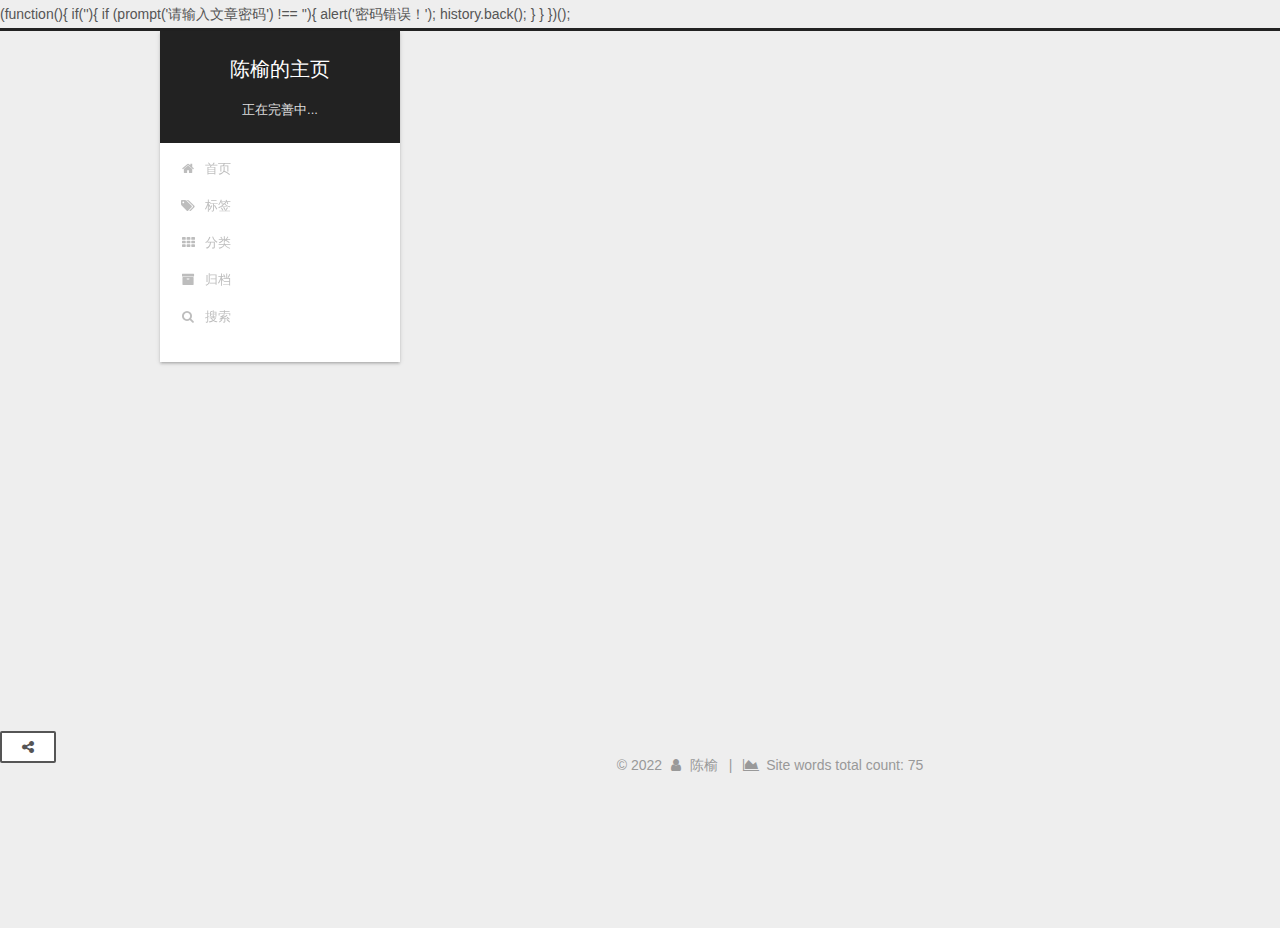
==== commit 7081f8d5: "Site updated: 2022-04-07 12:47:25" ====
--- a/archives/index.html
+++ b/archives/index.html
@@ -121,6 +121,15 @@
 
 
 
+    (function(){
+        if(''){
+            if (prompt('请输入文章密码') !== ''){
+                alert('密码错误！');
+                history.back();
+            }
+        }
+    })();
+
   <title>归档 | 陈榆的主页</title>
   
 
@@ -431,6 +440,15 @@
   <span class="author" itemprop="copyrightHolder">陈榆</span>
 
   
+    <span class="post-meta-divider">|</span>
+    <span class="post-meta-item-icon">
+      <i class="fa fa-area-chart"></i>
+    </span>
+    
+      <span class="post-meta-item-text">Site words total count&#58;</span>
+    
+    <span title="Site words total count">75</span>
+  
 </div>
 
 <!--
@@ -466,6 +484,12 @@
       </div>
     
 
+    
+      <div id="needsharebutton-float">
+        <span class="btn">
+          <i class="fa fa-share-alt" aria-hidden="true"></i>
+        </span>
+      </div>
     
 
   </div>
@@ -922,6 +946,43 @@
 
   
   
+  
+  <link rel="stylesheet" href="/lib/needsharebutton/needsharebutton.css">
+
+  
+  
+  <script src="/lib/needsharebutton/needsharebutton.js"></script>
+
+  <script>
+    
+      pbOptions = {};
+      
+          pbOptions.iconStyle = "box";
+      
+          pbOptions.boxForm = "horizontal";
+      
+          pbOptions.position = "bottomCenter";
+      
+          pbOptions.networks = "Weibo,Wechat,Douban,QQZone,Twitter,Facebook";
+      
+      new needShareButton('#needsharebutton-postbottom', pbOptions);
+    
+    
+      flOptions = {};
+      
+          flOptions.iconStyle = "box";
+      
+          flOptions.boxForm = "horizontal";
+      
+          flOptions.position = "middleRight";
+      
+          flOptions.networks = "Weibo,Wechat,Douban,QQZone,Twitter,Facebook";
+      
+      new needShareButton('#needsharebutton-float', flOptions);
+    
+  </script>
+
+  
 
   
 
--- a/lib/needsharebutton/needsharebutton.css
+++ b/lib/needsharebutton/needsharebutton.css
@@ -0,0 +1,372 @@
+/***********************************************
+  needShareButton
+  - Version 1.0.0
+  - Copyright 2015 Dzmitry Vasileuski
+  - Licensed under MIT (http://opensource.org/licenses/MIT)
+***********************************************/
+/* Social icons font
+***********************************************/
+@import url('font-embedded.css');
+.need-share-button {
+  position: relative;
+}
+.need-share-button-opened {
+  position: relative;
+}
+.need-share-button-opened img.need-share-wechat-code-image {
+  display: block;
+
+  width: 100%;
+  max-width: 200px;
+  margin: auto;
+}
+.need-share-button_dropdown {
+  position: absolute;
+  z-index: 10;
+
+  visibility: hidden;
+  overflow: hidden;
+
+  width: 300px;
+
+  font-size: 16px;
+
+  -webkit-transition: .3s;
+          transition: .3s;
+  -webkit-transform: scale(.1);
+      -ms-transform: scale(.1);
+          transform: scale(.1);
+  text-align: center;
+  white-space: normal;
+
+  opacity: 0;
+  -webkit-border-radius: 4px;
+          border-radius: 4px;
+  background-color: #fff;
+  -webkit-box-shadow: 0 0 2px rgba(0, 0, 0, .5);
+          box-shadow: 0 0 2px rgba(0, 0, 0, .5);
+}
+.need-share-button-opened .need-share-button_dropdown {
+  visibility: visible;
+
+  -webkit-transform: scale(1);
+      -ms-transform: scale(1);
+          transform: scale(1);
+
+  opacity: 1;
+}
+.need-share-button_dropdown-box-vertical,
+.need-share-button_dropdown-box-horizontal {
+  -webkit-border-radius: 0;
+          border-radius: 0;
+}
+.need-share-button_dropdown-box-vertical {
+  width: 50px;
+}
+.need-share-button_dropdown-box-horizontal {
+  width: auto;
+
+  white-space: nowrap;
+}
+.need-share-button_link {
+  display: inline-block;
+
+  width: 50px;
+  height: 50px;
+
+  line-height: 50px;
+
+  cursor: pointer;
+  text-align: center;
+}
+.need-share-button_link:hover {
+  -webkit-transition: .3s;
+          transition: .3s;
+
+  opacity: .7;
+}
+/* Dropdown position
+***********************************************/
+.need-share-button_dropdown-top-left {
+  right: 100%;
+  bottom: 100%;
+
+  margin-right: 10px;
+  margin-bottom: 10px;
+}
+.need-share-button_dropdown-top-right {
+  bottom: 100%;
+  left: 100%;
+
+  margin-bottom: 10px;
+  margin-left: 10px;
+}
+.need-share-button_dropdown-top-center {
+  bottom: 100%;
+  left: 50%;
+
+  margin-bottom: 10px;
+}
+.need-share-button_dropdown-middle-left {
+  top: 50%;
+  right: 100%;
+
+  margin-right: 10px;
+}
+.need-share-button_dropdown-middle-right {
+  top: 50%;
+  left: 100%;
+
+  margin-left: 10px;
+}
+.need-share-button_dropdown-bottom-left {
+  top: 100%;
+  right: 100%;
+
+  margin-top: 10px;
+  margin-right: 10px;
+}
+.need-share-button_dropdown-bottom-right {
+  top: 100%;
+  left: 100%;
+
+  margin-top: 10px;
+  margin-left: 10px;
+}
+.need-share-button_dropdown-bottom-center {
+  top: 100%;
+  left: 50%;
+
+  margin-top: 10px;
+}
+/* Default theme
+***********************************************/
+.need-share-button-default {
+  display: inline-block;
+
+  margin-bottom: 0;
+  padding: 6px 12px;
+
+  font-size: 14px;
+  line-height: 1.42857143;
+  font-weight: 400;
+  color: #333;
+
+  cursor: pointer;
+  -webkit-user-select: none;
+     -moz-user-select: none;
+      -ms-user-select: none;
+          user-select: none;
+  text-align: center;
+  vertical-align: middle;
+
+  border: 1px solid #ccc;
+  -webkit-border-radius: 4px;
+          border-radius: 4px;
+  background-color: #fff;
+}
+/* Network buttons
+***********************************************/
+.need-share-button_wechat {
+  color: #a2dc30;
+}
+.need-share-button_wechat.need-share-button_link-box {
+  color: #fff;
+
+  background: #a2dc30;
+}
+.need-share-button_weibo {
+  color: #d52b2b;
+}
+.need-share-button_weibo.need-share-button_link-box {
+  color: #fff;
+
+  background: #d52b2b;
+}
+.need-share-button_douban {
+  color: #072;
+}
+.need-share-button_douban:before {
+  content: '豆';
+}
+.need-share-button_douban.need-share-button_link-box {
+  color: #fff;
+
+  background: #072;
+}
+.need-share-button_qqzone {
+  color: #ffce00;
+}
+.need-share-button_qqzone.need-share-button_link-box {
+  color: #fff;
+
+  background: #ffce00;
+}
+.need-share-button_renren {
+  color: #207cc5;
+}
+.need-share-button_renren.need-share-button_link-box {
+  color: #fff;
+
+  background: #207cc5;
+}
+.need-share-button_mailto {
+  color: #efbe00;
+}
+.need-share-button_mailto.need-share-button_link-box {
+  color: #fff;
+
+  background: #efbe00;
+}
+.need-share-button_twitter {
+  color: #00acec;
+}
+.need-share-button_twitter.need-share-button_link-box {
+  color: #fff;
+
+  background: #00acec;
+}
+.need-share-button_pinterest {
+  color: #cd2027;
+}
+.need-share-button_pinterest.need-share-button_link-box {
+  color: #fff;
+
+  background: #cd2027;
+}
+.need-share-button_facebook {
+  color: #3b5998;
+}
+.need-share-button_facebook.need-share-button_link-box {
+  color: #fff;
+
+  background: #3b5998;
+}
+.need-share-button_googleplus {
+  color: #d44132;
+}
+.need-share-button_googleplus.need-share-button_link-box {
+  color: #fff;
+
+  background: #d44132;
+}
+.need-share-button_reddit {
+  color: #000;
+}
+.need-share-button_reddit.need-share-button_link-box {
+  color: #fff;
+
+  background: #000;
+}
+.need-share-button_delicious {
+  color: #000;
+}
+.need-share-button_delicious.need-share-button_link-box {
+  color: #fff;
+
+  background: #000;
+}
+.need-share-button_stumbleupon {
+  color: #f04e23;
+}
+.need-share-button_stumbleupon.need-share-button_link-box {
+  color: #fff;
+
+  background: #f04e23;
+}
+.need-share-button_linkedin {
+  color: #0085af;
+}
+.need-share-button_linkedin.need-share-button_link-box {
+  color: #fff;
+
+  background: #0085af;
+}
+.need-share-button_slashdot {
+  color: #026664;
+}
+.need-share-button_slashdot.need-share-button_link-box {
+  color: #fff;
+
+  background: #026664;
+}
+.need-share-button_technorati {
+  color: #49ae47;
+}
+.need-share-button_technorati.need-share-button_link-box {
+  color: #fff;
+
+  background: #49ae47;
+}
+.need-share-button_posterous {
+  color: #795d31;
+}
+.need-share-button_posterous.need-share-button_link-box {
+  color: #fff;
+
+  background: #795d31;
+}
+.need-share-button_tumblr {
+  color: #34465d;
+}
+.need-share-button_tumblr.need-share-button_link-box {
+  color: #fff;
+
+  background: #34465d;
+}
+.need-share-button_googlebookmarks {
+  color: #fde331;
+}
+.need-share-button_googlebookmarks.need-share-button_link-box {
+  color: #fff;
+
+  background: #fde331;
+}
+.need-share-button_newsvine {
+  color: #03652c;
+}
+.need-share-button_newsvine.need-share-button_link-box {
+  color: #fff;
+
+  background: #03652c;
+}
+.need-share-button_evernote {
+  color: #79d626;
+}
+.need-share-button_evernote.need-share-button_link-box {
+  color: #fff;
+
+  background: #79d626;
+}
+.need-share-button_friendfeed {
+  color: #b0cbe9;
+}
+.need-share-button_friendfeed.need-share-button_link-box {
+  color: #fff;
+
+  background: #b0cbe9;
+}
+.need-share-button_vkontakte {
+  color: #4c75a3;
+}
+.need-share-button_vkontakte.need-share-button_link-box {
+  color: #fff;
+
+  background: #4c75a3;
+}
+.need-share-button_odnoklassniki {
+  color: #ed812b;
+}
+.need-share-button_odnoklassniki.need-share-button_link-box {
+  color: #fff;
+
+  background: #ed812b;
+}
+.need-share-button_mailru {
+  color: #f89c0e;
+}
+.need-share-button_mailru.need-share-button_link-box {
+  color: #fff;
+
+  background: #f89c0e;
+}
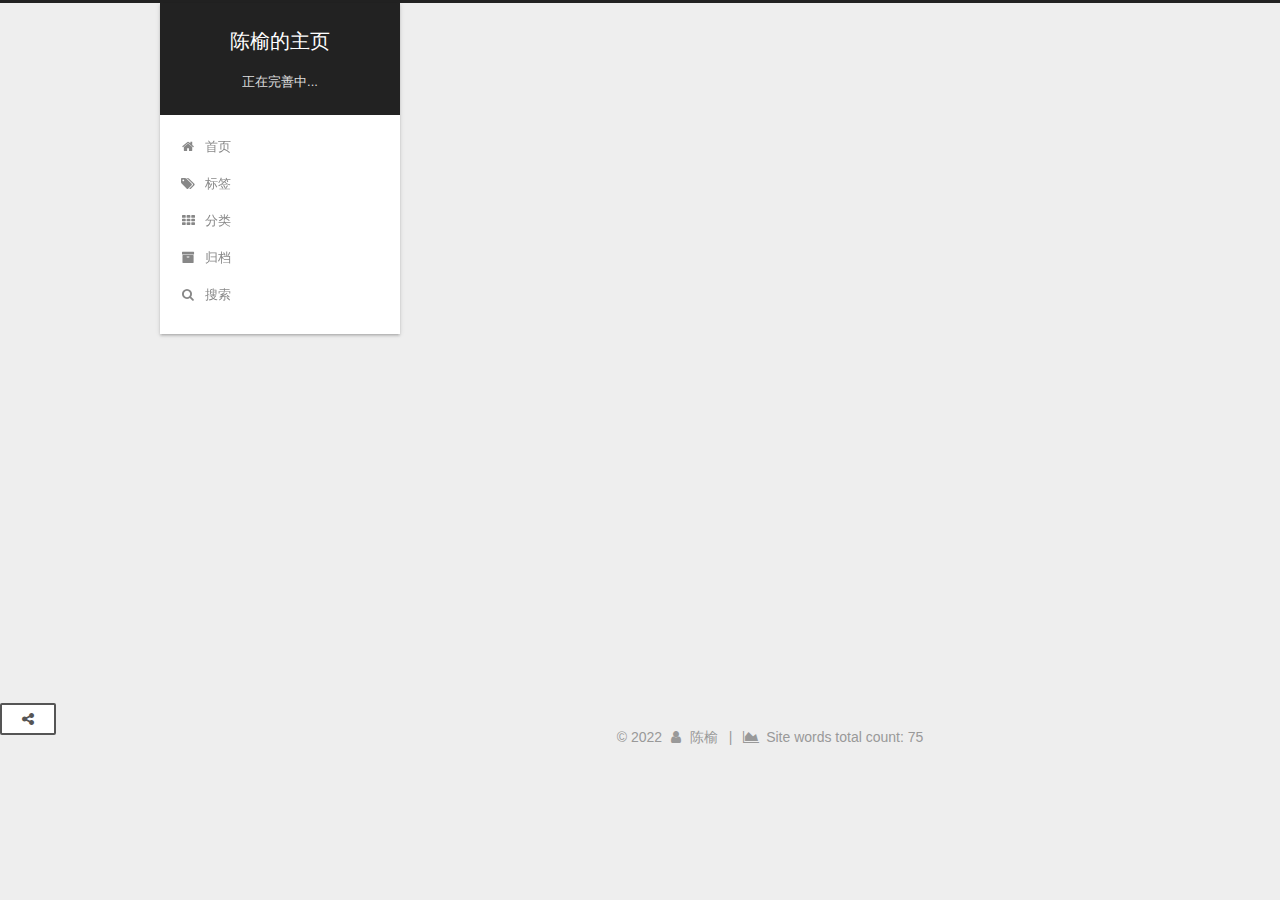
==== commit bc3f7873: "Site updated: 2022-04-07 13:20:33" ====
--- a/archives/index.html
+++ b/archives/index.html
@@ -121,14 +121,6 @@
 
 
 
-    (function(){
-        if(''){
-            if (prompt('请输入文章密码') !== ''){
-                alert('密码错误！');
-                history.back();
-            }
-        }
-    })();
 
   <title>归档 | 陈榆的主页</title>
   
@@ -957,7 +949,7 @@
     
       pbOptions = {};
       
-          pbOptions.iconStyle = "box";
+          pbOptions.iconStyle = "default";
       
           pbOptions.boxForm = "horizontal";
       
@@ -970,9 +962,9 @@
     
       flOptions = {};
       
-          flOptions.iconStyle = "box";
-      
-          flOptions.boxForm = "horizontal";
+          flOptions.iconStyle = "default";
+      
+          flOptions.boxForm = "vertical";
       
           flOptions.position = "middleRight";
       
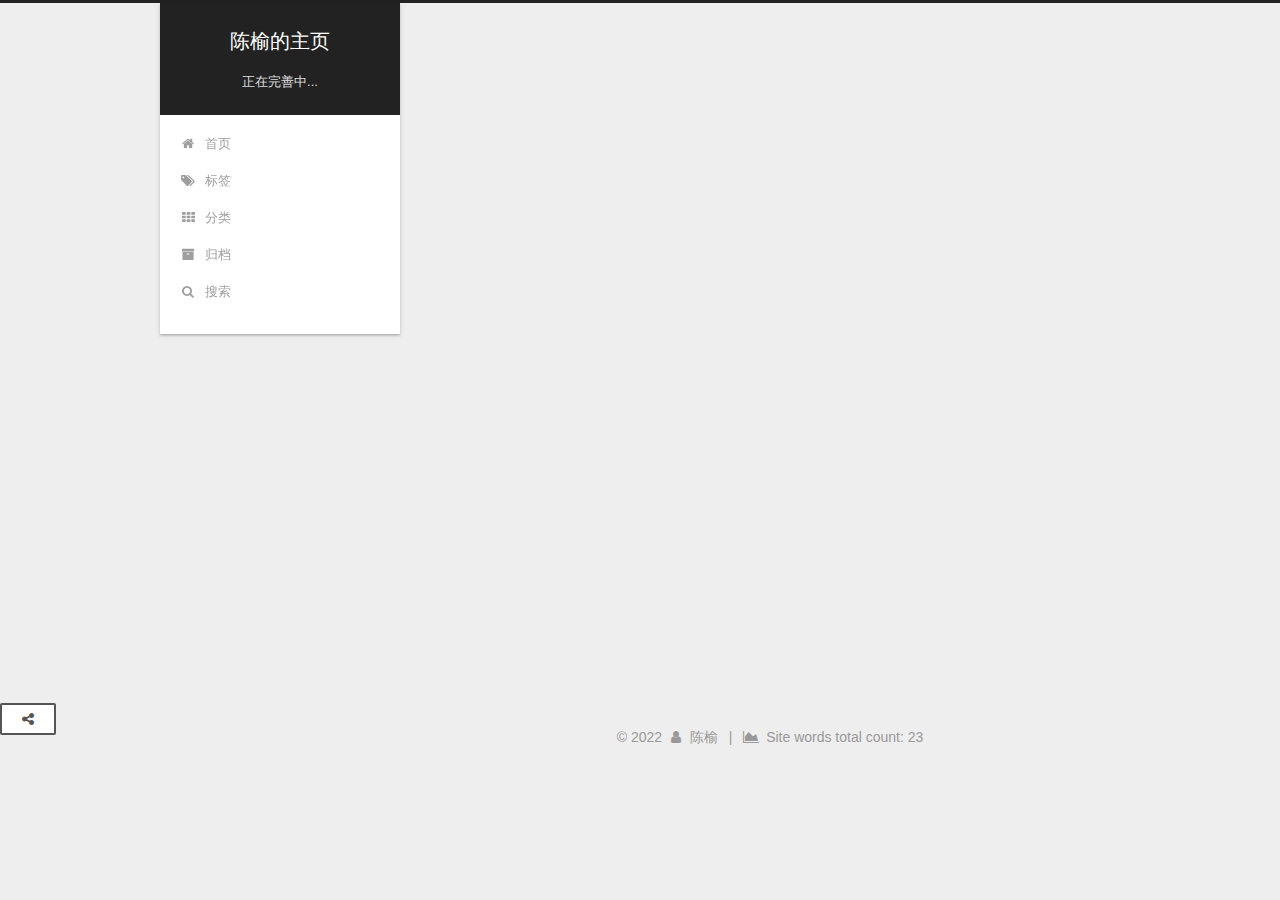
==== commit 6e99d377: "Site updated: 2022-04-07 13:37:25" ====
--- a/archives/index.html
+++ b/archives/index.html
@@ -308,7 +308,7 @@
         
             <a class="post-title-link" href="/2022/04/05/hello-world/" itemprop="url">
               
-                <span itemprop="name">Hello World</span>
+                <span itemprop="name">我爱陈咏琪</span>
               
             </a>
         
@@ -439,7 +439,7 @@
     
       <span class="post-meta-item-text">Site words total count&#58;</span>
     
-    <span title="Site words total count">75</span>
+    <span title="Site words total count">23</span>
   
 </div>
 
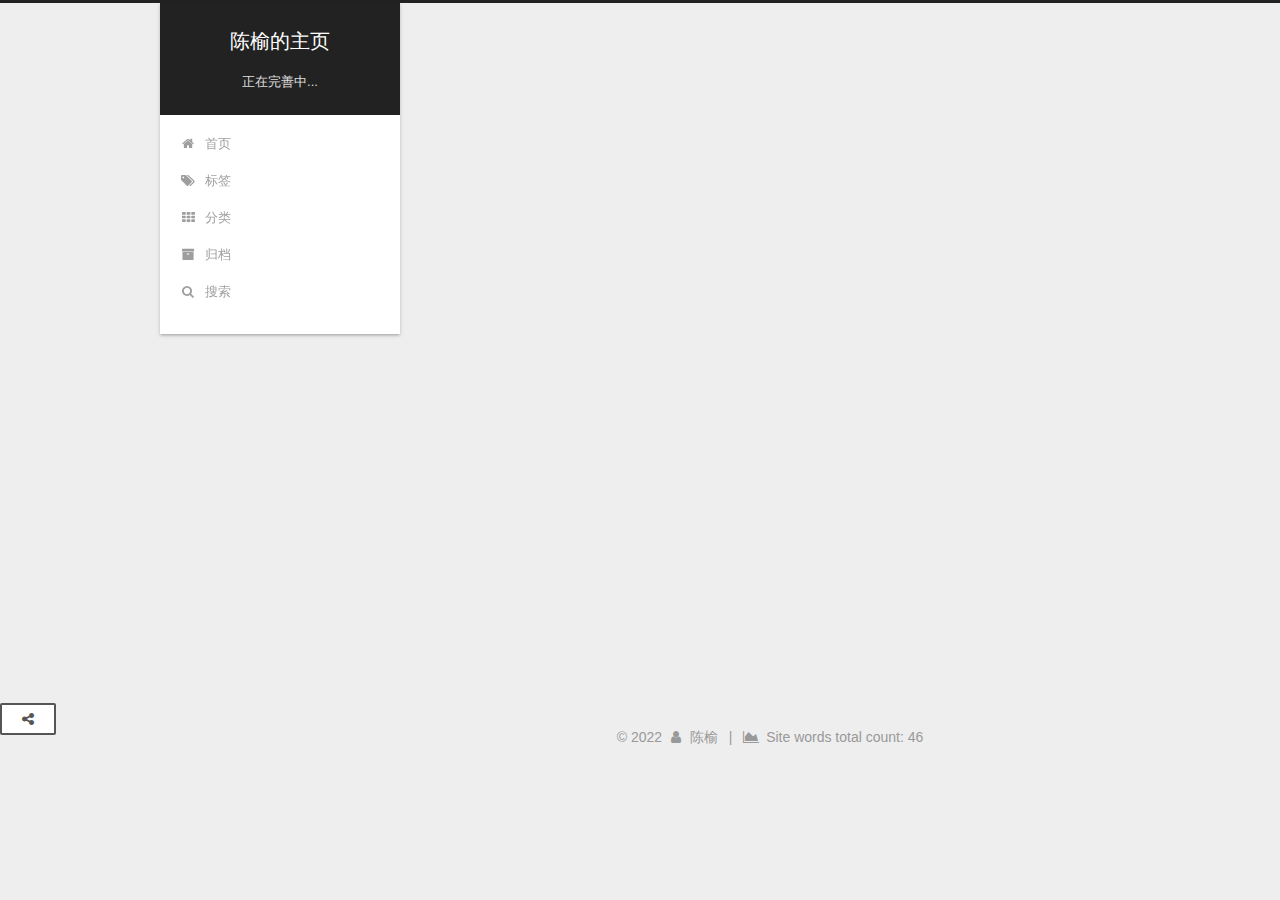
==== commit 5048e720: "Site updated: 2022-04-07 13:53:59" ====
--- a/archives/index.html
+++ b/archives/index.html
@@ -282,7 +282,7 @@
         
           
         
-        嗯..! 目前共计 1 篇日志。 继续努力。
+        嗯..! 目前共计 2 篇日志。 继续努力。
       </span>
 
       
@@ -296,6 +296,43 @@
           <div class="collection-title">
             <h1 class="archive-year" id="archive-year-2022">2022</h1>
           </div>
+        
+        
+
+        
+
+  <article class="post post-type-normal" itemscope itemtype="http://schema.org/Article">
+    <header class="post-header">
+
+      <h2 class="post-title">
+        
+            <a class="post-title-link" href="/2022/04/07/cyq/" itemprop="url">
+              
+                <span itemprop="name">我爱陈咏琪</span>
+              
+            </a>
+        
+      </h2>
+
+      <div class="post-meta">
+        <time class="post-time" itemprop="dateCreated"
+              datetime="2022-04-07T13:53:25+08:00"
+              content="2022-04-07" >
+          04-07
+        </time>
+      </div>
+
+    </header>
+  </article>
+
+
+
+      
+
+        
+        
+        
+
         
         
 
@@ -384,7 +421,7 @@
               
                 <a href="/archives/%20%7C%7C%20archive">
               
-                  <span class="site-state-item-count">1</span>
+                  <span class="site-state-item-count">2</span>
                   <span class="site-state-item-name">日志</span>
                 </a>
               </div>
@@ -439,7 +476,7 @@
     
       <span class="post-meta-item-text">Site words total count&#58;</span>
     
-    <span title="Site words total count">23</span>
+    <span title="Site words total count">46</span>
   
 </div>
 
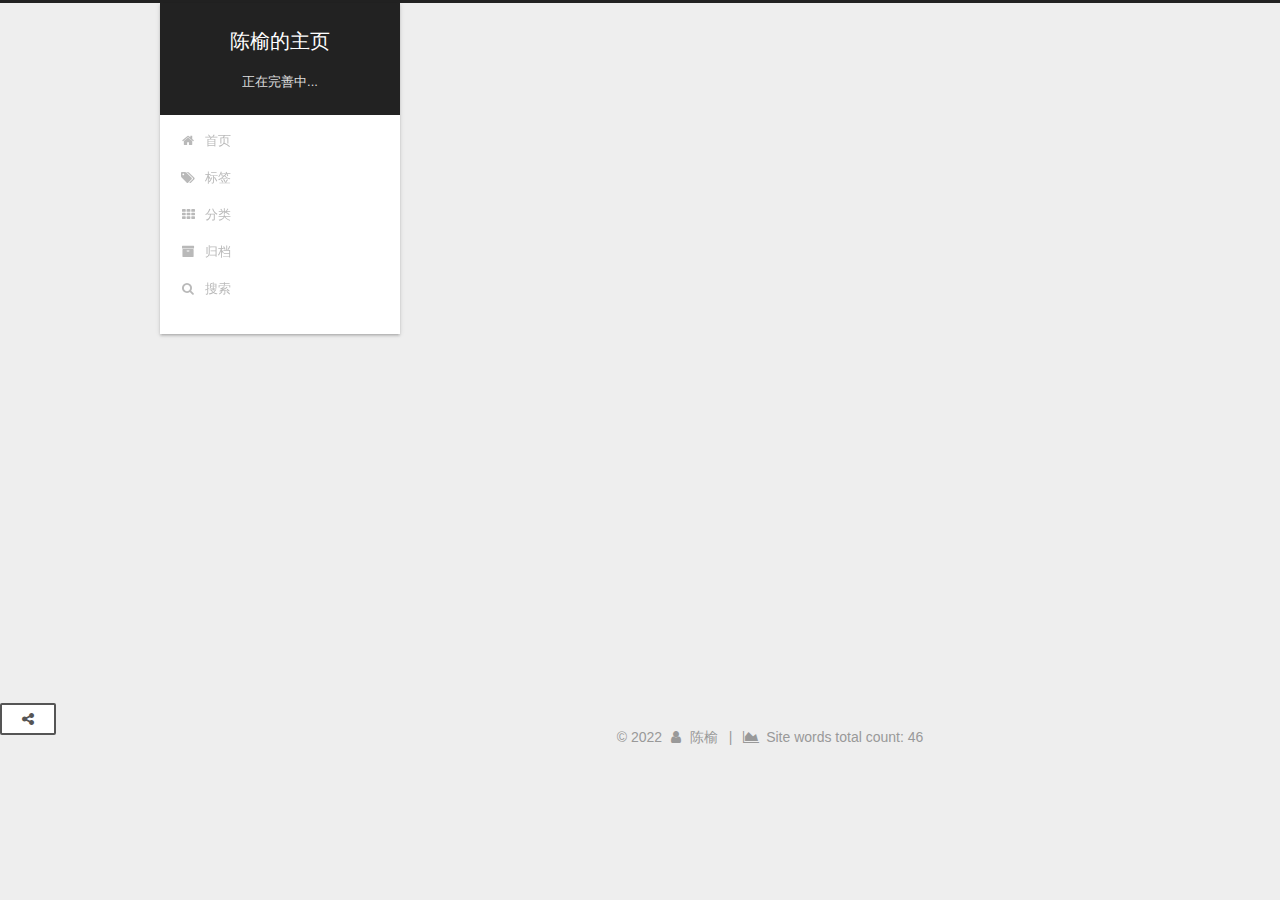
==== commit 1a427967: "Site updated: 2022-04-07 14:04:14" ====
--- a/archives/index.html
+++ b/archives/index.html
@@ -1001,7 +1001,7 @@
       
           flOptions.iconStyle = "default";
       
-          flOptions.boxForm = "vertical";
+          flOptions.boxForm = "horizontal";
       
           flOptions.position = "middleRight";
       
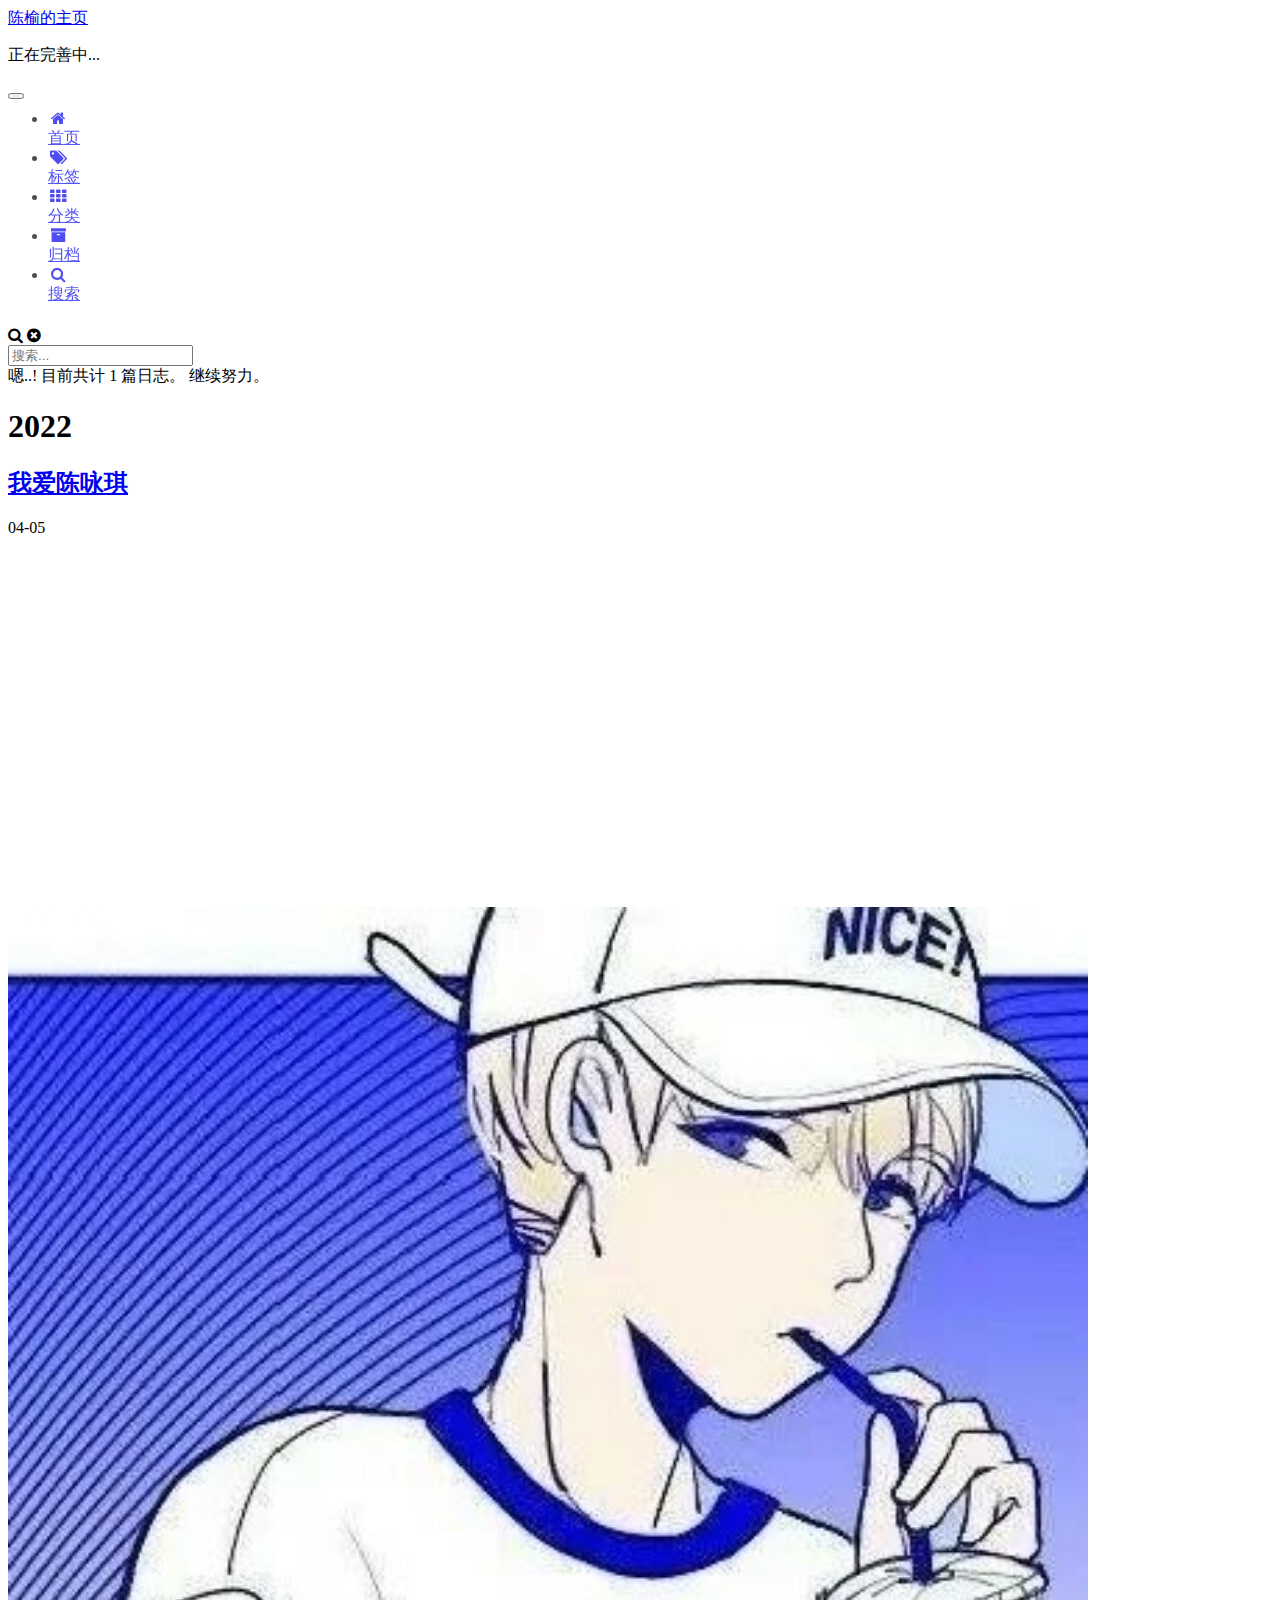
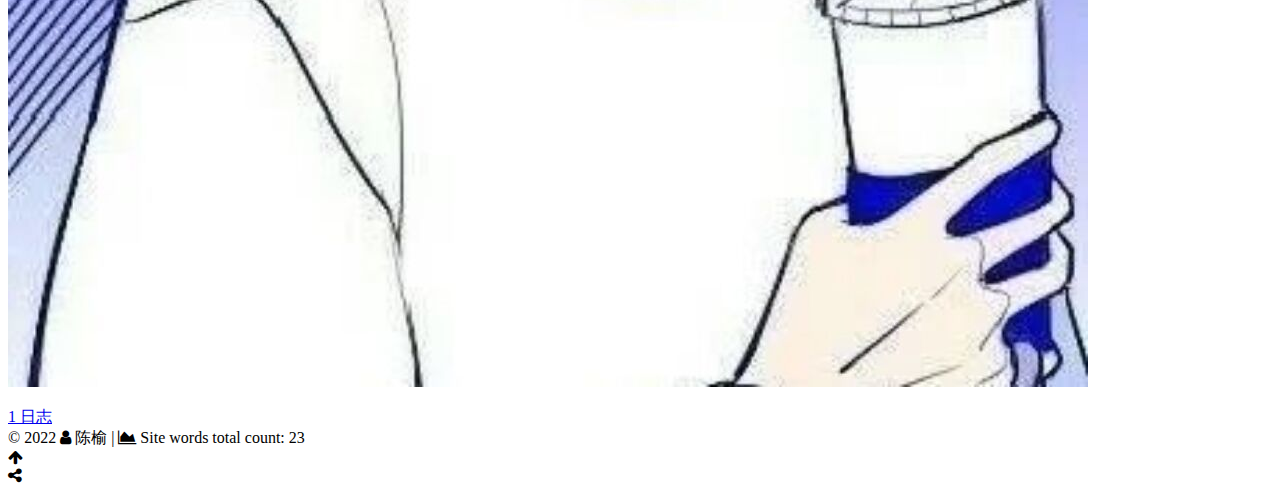
==== commit 9a376574: "Site updated: 2022-04-07 14:18:07" ====
--- a/archives/index.html
+++ b/archives/index.html
@@ -282,7 +282,7 @@
         
           
         
-        嗯..! 目前共计 2 篇日志。 继续努力。
+        嗯..! 目前共计 1 篇日志。 继续努力。
       </span>
 
       
@@ -296,43 +296,6 @@
           <div class="collection-title">
             <h1 class="archive-year" id="archive-year-2022">2022</h1>
           </div>
-        
-        
-
-        
-
-  <article class="post post-type-normal" itemscope itemtype="http://schema.org/Article">
-    <header class="post-header">
-
-      <h2 class="post-title">
-        
-            <a class="post-title-link" href="/2022/04/07/cyq/" itemprop="url">
-              
-                <span itemprop="name">我爱陈咏琪</span>
-              
-            </a>
-        
-      </h2>
-
-      <div class="post-meta">
-        <time class="post-time" itemprop="dateCreated"
-              datetime="2022-04-07T13:53:25+08:00"
-              content="2022-04-07" >
-          04-07
-        </time>
-      </div>
-
-    </header>
-  </article>
-
-
-
-      
-
-        
-        
-        
-
         
         
 
@@ -421,7 +384,7 @@
               
                 <a href="/archives/%20%7C%7C%20archive">
               
-                  <span class="site-state-item-count">2</span>
+                  <span class="site-state-item-count">1</span>
                   <span class="site-state-item-name">日志</span>
                 </a>
               </div>
@@ -476,7 +439,7 @@
     
       <span class="post-meta-item-text">Site words total count&#58;</span>
     
-    <span title="Site words total count">46</span>
+    <span title="Site words total count">23</span>
   
 </div>
 
